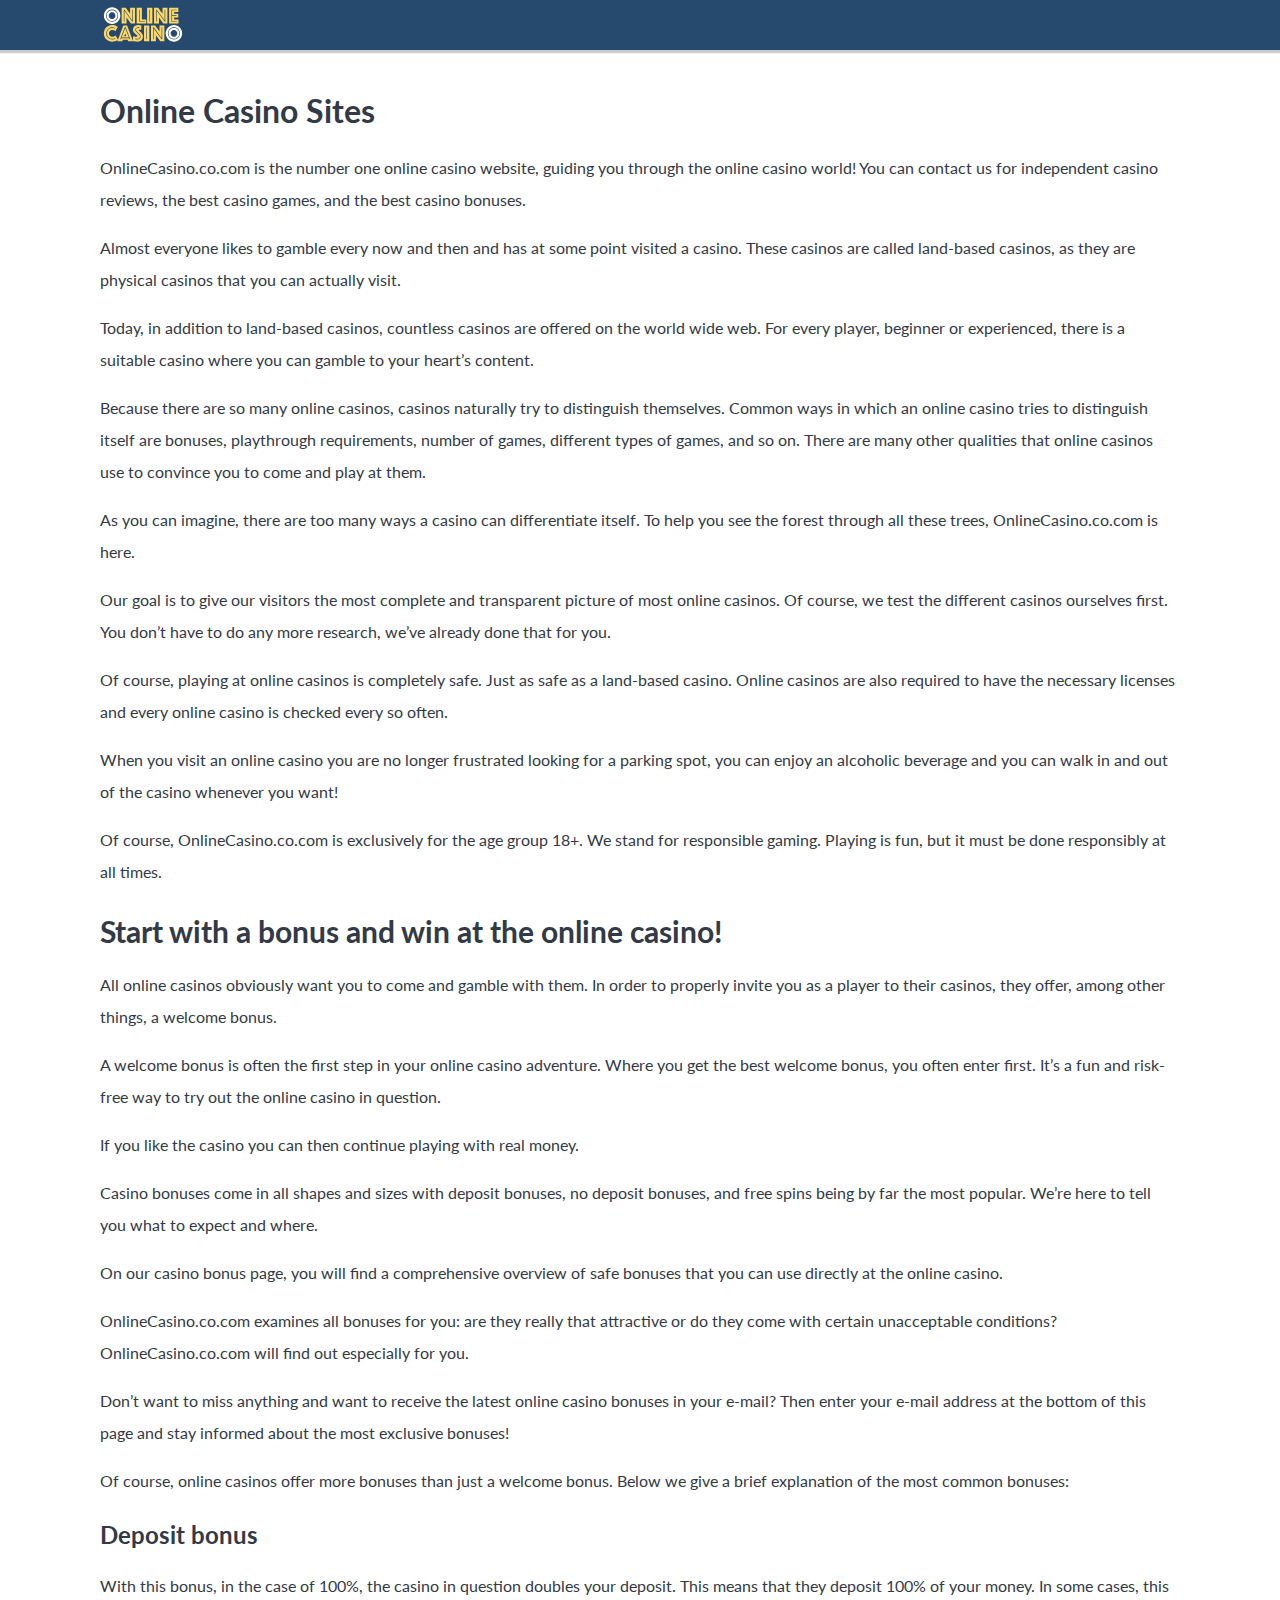
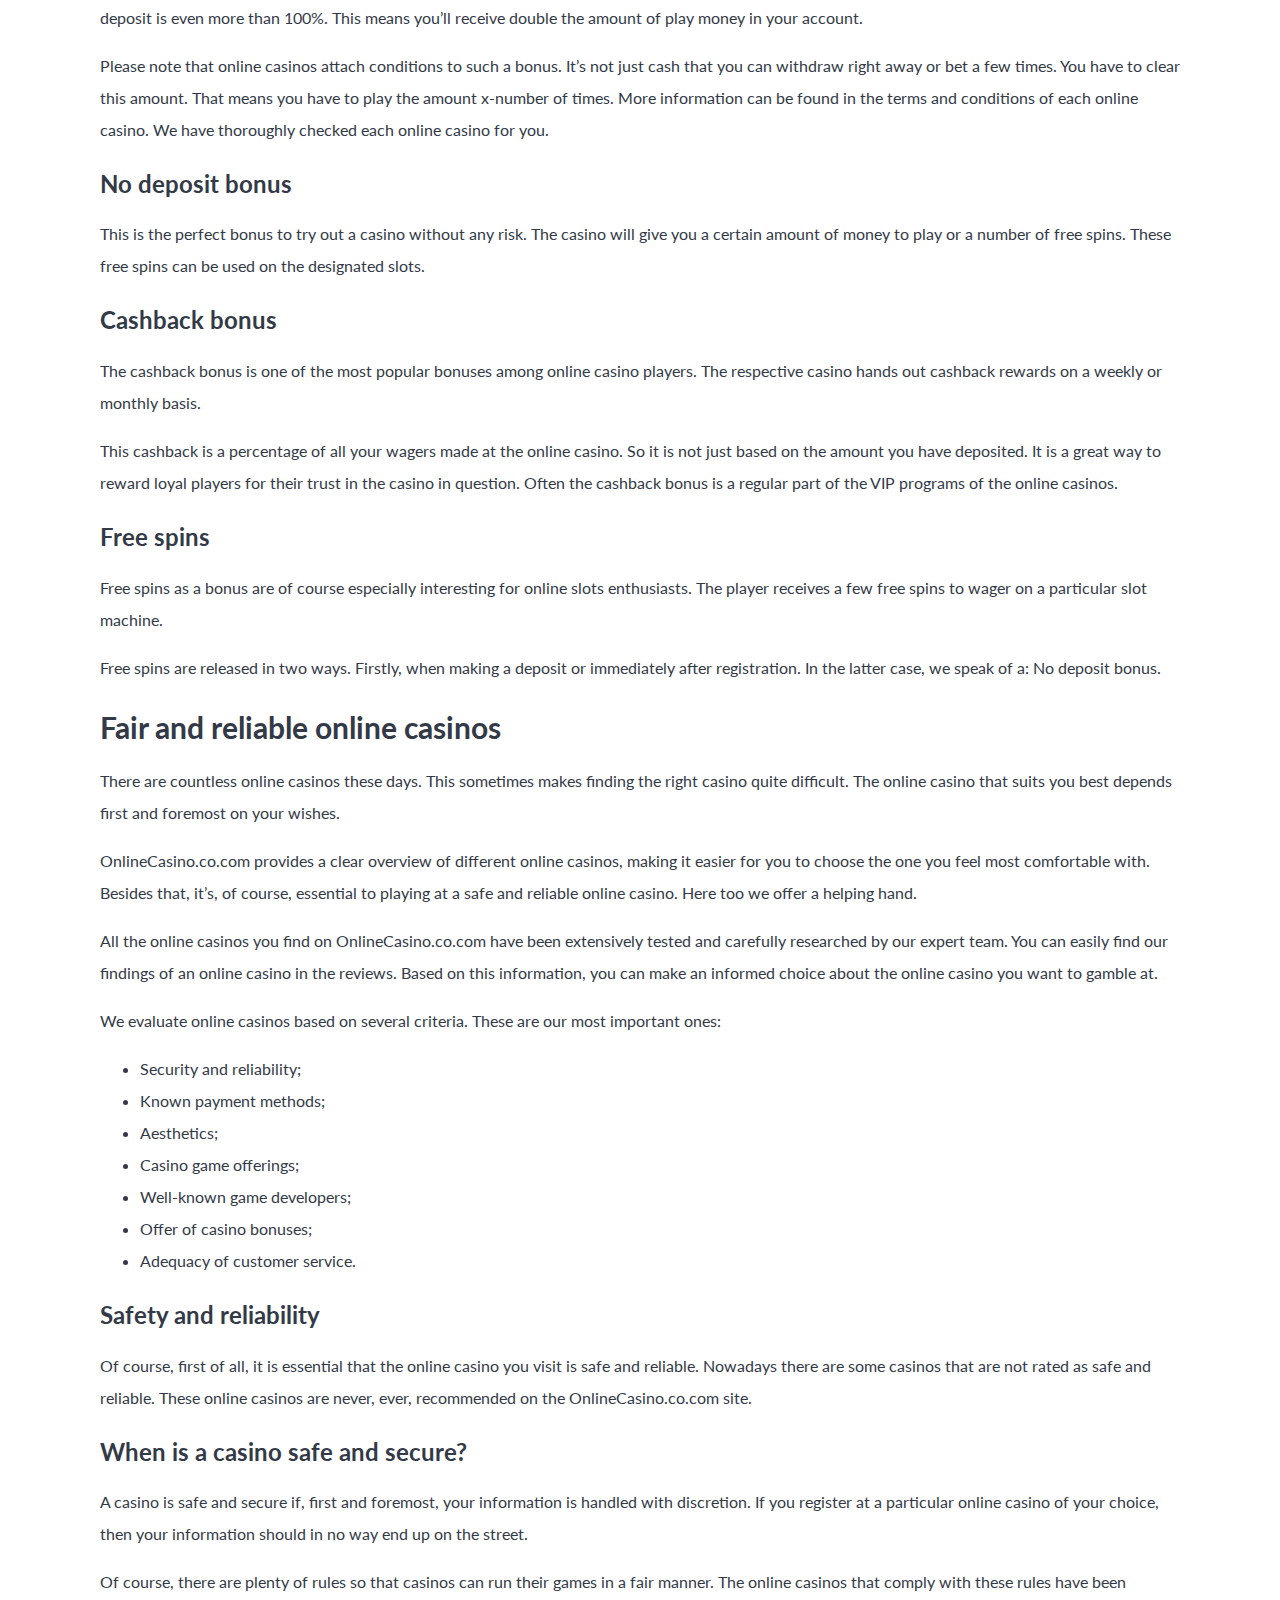
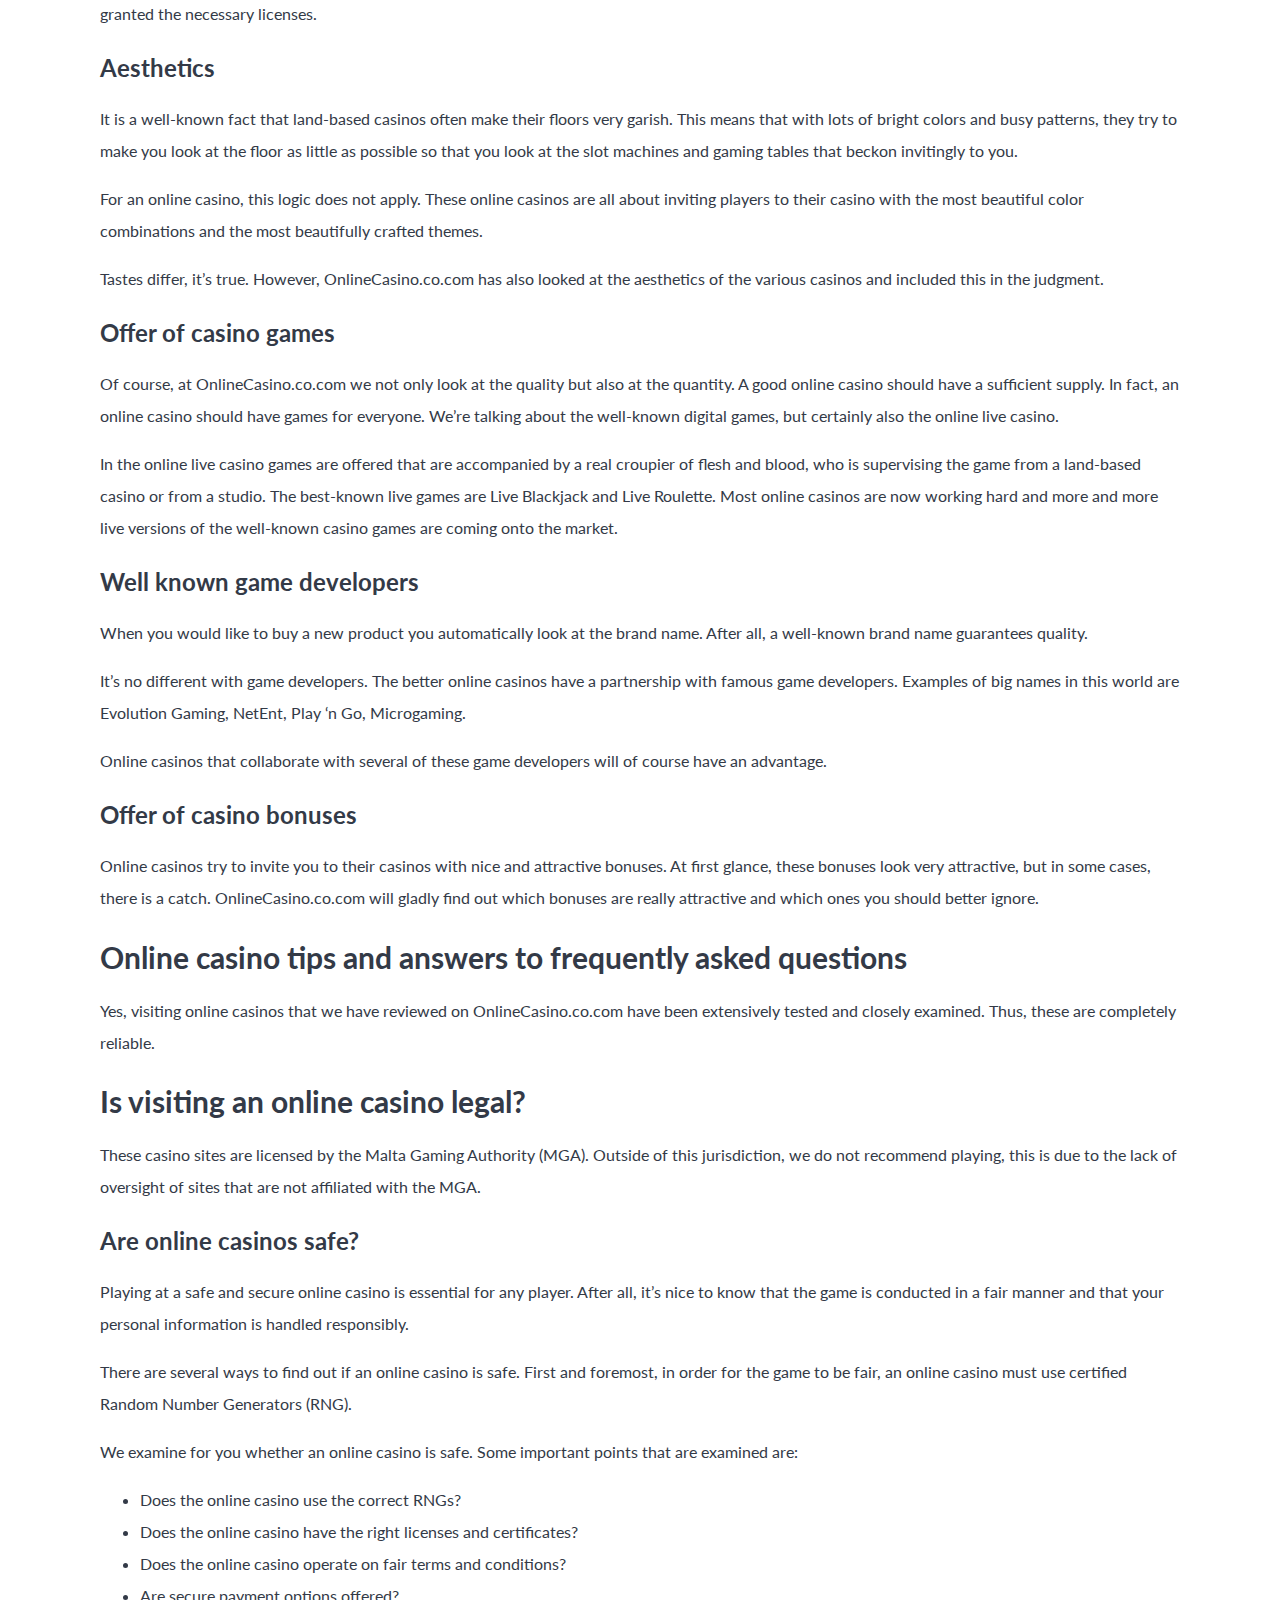
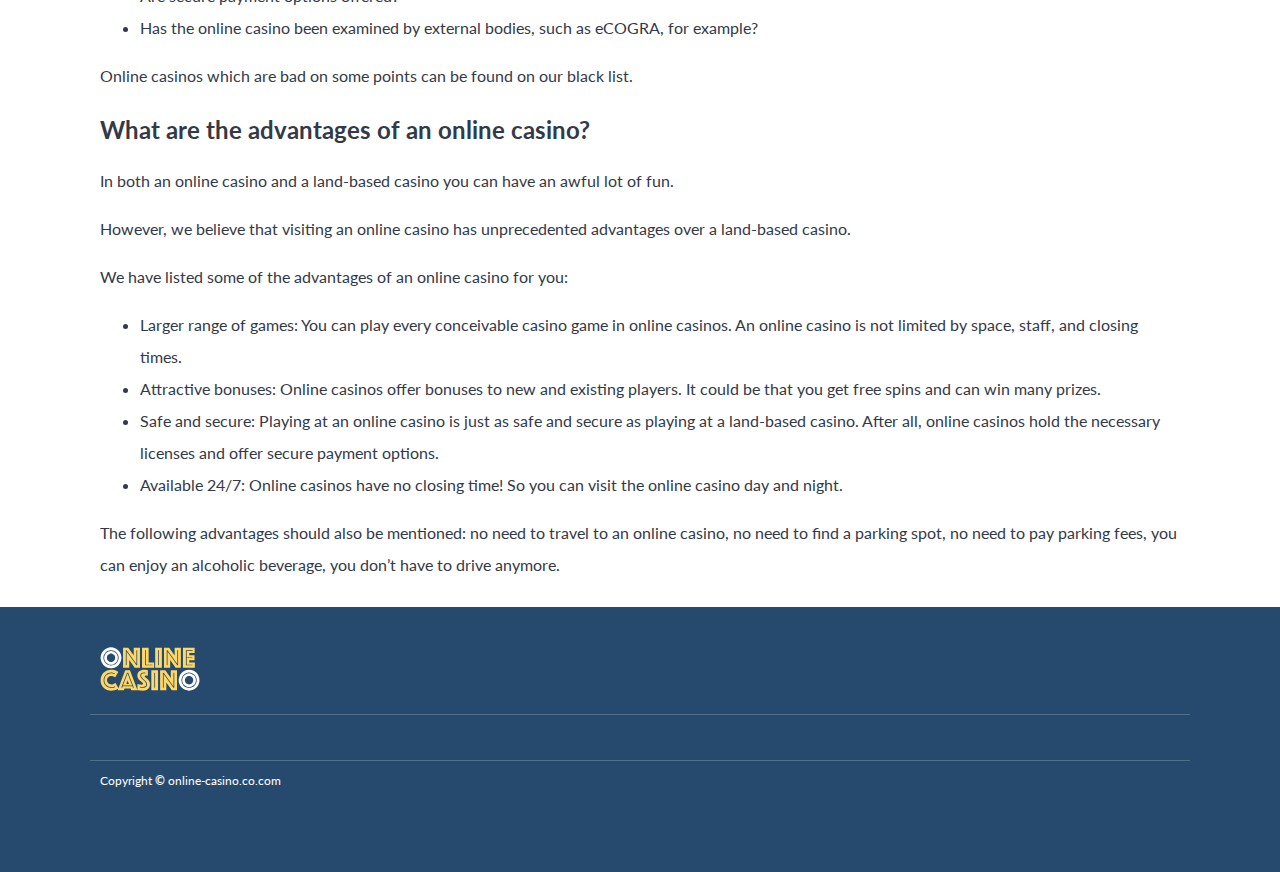
==== index.html @ a25e177e "commit message" ====
<!DOCTYPE html>
<html lang="en">

<head>
    <meta charset="UTF-8">
    <link data-optimized="2" rel="stylesheet"
        href="onlinecasinos-content/litespeed/css/f5f24c7aff8cea7102e980900e384395.css?ver=9029b">
    <title>Online Casino Sites - Online Casinos List</title>
    <meta name="viewport" content="width=device-width, initial-scale=1.0">
    <link rel="preconnect" href="https://fonts.googleapis.com/">
    <link rel="preconnect" href="https://fonts.gstatic.com/" crossorigin>
    <meta name="robots" content="index, follow, max-image-preview:large, max-snippet:-1, max-video-preview:-1">
    <meta name="description" content="Online Casino Sites - Online Casinos List">
    <link rel="canonical" href="https://online-casino.co.com/">
    <link rel="icon" href="onlinecasinos-content/uploads/2021/10/cropped-online-casino-favicon-32x32.png" sizes="32x32">
    <link rel="icon" href="onlinecasinos-content/uploads/2021/10/cropped-online-casino-favicon-192x192.png"
        sizes="192x192">
    <link rel="apple-touch-icon" href="onlinecasinos-content/uploads/2021/10/cropped-online-casino-favicon-180x180.png">
</head>

<body>
    <header class="main-header">
        <nav class="mainnavupd">
            <label for="drop" class="toggle top-toggle">
                <div id="nav-icon" class="nav-hamburger">
                    <span></span>
                    <span></span>
                    <span></span>
                    <span></span>
                </div>
            </label>
            <div id="logo"><a href="/"><img src="onlinecasinos-content/uploads/2021/10/onlinecasino.svg"
                        alt="Website Logo"></a></div>
            <input type="checkbox" id="drop">
        </nav>
    </header>
    <main class="main-content">
        <h1>Online Casino Sites</h1>
        <p>OnlineCasino.co.com is the number one online casino website, guiding you through the online casino world! You
            can contact us for independent casino reviews, the best casino games, and the best casino bonuses.</p>
        <p>Almost everyone likes to gamble every now and then and has at some point visited a casino. These casinos are
            called land-based casinos, as they are physical casinos that you can actually visit.</p>
        <p>Today, in addition to land-based casinos, countless casinos are offered on the world wide web. For every
            player, beginner or experienced, there is a suitable casino where you can gamble to your heart&#8217;s
            content.</p>
        <p>Because there are so many online casinos, casinos naturally try to distinguish themselves. Common ways in
            which an online casino tries to distinguish itself are bonuses, playthrough requirements, number of games,
            different types of games, and so on. There are many other qualities that online casinos use to convince you
            to come and play at them.</p>
        <p>As you can imagine, there are too many ways a casino can differentiate itself. To help you see the forest
            through all these trees, OnlineCasino.co.com is here.</p>
        <p>Our goal is to give our visitors the most complete and transparent picture of most online casinos. Of course,
            we test the different casinos ourselves first. You don&#8217;t have to do any more research, we&#8217;ve
            already done that for you.</p>
        <p>Of course, playing at online casinos is completely safe. Just as safe as a land-based casino. Online casinos
            are also required to have the necessary licenses and every online casino is checked every so often.</p>
        <p>When you visit an online casino you are no longer frustrated looking for a parking spot, you can enjoy an
            alcoholic beverage and you can walk in and out of the casino whenever you want!</p>
        <p>Of course, OnlineCasino.co.com is exclusively for the age group 18+. We stand for responsible gaming. Playing
            is fun, but it must be done responsibly at all times.</p>
        <h2>Start with a bonus and win at the online casino!</h2>
        <p>All online casinos obviously want you to come and gamble with them. In order to properly invite you as a
            player to their casinos, they offer, among other things, a welcome bonus.</p>
        <p>A welcome bonus is often the first step in your online casino adventure. Where you get the best welcome
            bonus, you often enter first. It&#8217;s a fun and risk-free way to try out the online casino in question.
        </p>
        <p>If you like the casino you can then continue playing with real money.</p>
        <p>Casino bonuses come in all shapes and sizes with deposit bonuses, no deposit bonuses, and free spins being by
            far the most popular. We&#8217;re here to tell you what to expect and where.</p>
        <p>On our casino bonus page, you will find a comprehensive overview of safe bonuses that you can use directly at
            the online casino.</p>
        <p>OnlineCasino.co.com examines all bonuses for you: are they really that attractive or do they come with
            certain unacceptable conditions? OnlineCasino.co.com will find out especially for you.</p>
        <p>Don&#8217;t want to miss anything and want to receive the latest online casino bonuses in your e-mail? Then
            enter your e-mail address at the bottom of this page and stay informed about the most exclusive bonuses!</p>
        <p>Of course, online casinos offer more bonuses than just a welcome bonus. Below we give a brief explanation of
            the most common bonuses:</p>
        <h3>Deposit bonus</h3>
        <p>With this bonus, in the case of 100%, the casino in question doubles your deposit. This means that they
            deposit 100% of your money. In some cases, this deposit is even more than 100%. This means you&#8217;ll
            receive double the amount of play money in your account.</p>
        <p>Please note that online casinos attach conditions to such a bonus. It&#8217;s not just cash that you can
            withdraw right away or bet a few times. You have to clear this amount. That means you have to play the
            amount x-number of times. More information can be found in the terms and conditions of each online casino.
            We have thoroughly checked each online casino for you.</p>
        <h3>No deposit bonus</h3>
        <p>This is the perfect bonus to try out a casino without any risk. The casino will give you a certain amount of
            money to play or a number of free spins. These free spins can be used on the designated slots.</p>
        <h3>Cashback bonus</h3>
        <p>The cashback bonus is one of the most popular bonuses among online casino players. The respective casino
            hands out cashback rewards on a weekly or monthly basis.</p>
        <p>This cashback is a percentage of all your wagers made at the online casino. So it is not just based on the
            amount you have deposited. It is a great way to reward loyal players for their trust in the casino in
            question. Often the cashback bonus is a regular part of the VIP programs of the online casinos.</p>
        <h3>Free spins</h3>
        <p>Free spins as a bonus are of course especially interesting for online slots enthusiasts. The player receives
            a few free spins to wager on a particular slot machine.</p>
        <p>Free spins are released in two ways. Firstly, when making a deposit or immediately after registration. In the
            latter case, we speak of a: No deposit bonus.</p>
        <h2>Fair and reliable online casinos</h2>
        <p>There are countless online casinos these days. This sometimes makes finding the right casino quite difficult.
            The online casino that suits you best depends first and foremost on your wishes.</p>
        <p>OnlineCasino.co.com provides a clear overview of different online casinos, making it easier for you to choose
            the one you feel most comfortable with. Besides that, it&#8217;s, of course, essential to playing at a safe
            and reliable online casino. Here too we offer a helping hand.</p>
        <p>All the online casinos you find on OnlineCasino.co.com have been extensively tested and carefully researched
            by our expert team. You can easily find our findings of an online casino in the reviews. Based on this
            information, you can make an informed choice about the online casino you want to gamble at.</p>
        <p>We evaluate online casinos based on several criteria. These are our most important ones:</p>
        <ul>
            <li>Security and reliability;</li>
            <li>Known payment methods;</li>
            <li>Aesthetics;</li>
            <li>Casino game offerings;</li>
            <li>Well-known game developers;</li>
            <li>Offer of casino bonuses;</li>
            <li>Adequacy of customer service.</li>
        </ul>
        <h3>Safety and reliability</h3>
        <p>Of course, first of all, it is essential that the online casino you visit is safe and reliable. Nowadays
            there are some casinos that are not rated as safe and reliable. These online casinos are never, ever,
            recommended on the OnlineCasino.co.com site.</p>
        <h3>When is a casino safe and secure?</h3>
        <p>A casino is safe and secure if, first and foremost, your information is handled with discretion. If you
            register at a particular online casino of your choice, then your information should in no way end up on the
            street.</p>
        <p>Of course, there are plenty of rules so that casinos can run their games in a fair manner. The online casinos
            that comply with these rules have been granted the necessary licenses.</p>
        <h3>Aesthetics</h3>
        <p>It is a well-known fact that land-based casinos often make their floors very garish. This means that with
            lots of bright colors and busy patterns, they try to make you look at the floor as little as possible so
            that you look at the slot machines and gaming tables that beckon invitingly to you.</p>
        <p>For an online casino, this logic does not apply. These online casinos are all about inviting players to their
            casino with the most beautiful color combinations and the most beautifully crafted themes.</p>
        <p>Tastes differ, it&#8217;s true. However, OnlineCasino.co.com has also looked at the aesthetics of the various
            casinos and included this in the judgment.</p>
        <h3>Offer of casino games</h3>
        <p>Of course, at OnlineCasino.co.com we not only look at the quality but also at the quantity. A good online
            casino should have a sufficient supply. In fact, an online casino should have games for everyone.
            We&#8217;re talking about the well-known digital games, but certainly also the online live casino.</p>
        <p>In the online live casino games are offered that are accompanied by a real croupier of flesh and blood, who
            is supervising the game from a land-based casino or from a studio. The best-known live games are Live
            Blackjack and Live Roulette. Most online casinos are now working hard and more and more live versions of the
            well-known casino games are coming onto the market.</p>
        <h3>Well known game developers</h3>
        <p>When you would like to buy a new product you automatically look at the brand name. After all, a well-known
            brand name guarantees quality.</p>
        <p>It&#8217;s no different with game developers. The better online casinos have a partnership with famous game
            developers. Examples of big names in this world are Evolution Gaming, NetEnt, Play &#8216;n Go, Microgaming.
        </p>
        <p>Online casinos that collaborate with several of these game developers will of course have an advantage.</p>
        <h3>Offer of casino bonuses</h3>
        <p>Online casinos try to invite you to their casinos with nice and attractive bonuses. At first glance, these
            bonuses look very attractive, but in some cases, there is a catch. OnlineCasino.co.com will gladly find out
            which bonuses are really attractive and which ones you should better ignore.</p>
        <h2>Online casino tips and answers to frequently asked questions</h2>
        <p>Yes, visiting online casinos that we have reviewed on OnlineCasino.co.com have been extensively tested and
            closely examined. Thus, these are completely reliable.</p>
        <h2>Is visiting an online casino legal?</h2>
        <p>These casino sites are licensed by the Malta Gaming Authority (MGA). Outside of this jurisdiction, we do not
            recommend playing, this is due to the lack of oversight of sites that are not affiliated with the MGA.</p>
        <h3>Are online casinos safe?</h3>
        <p>Playing at a safe and secure online casino is essential for any player. After all, it&#8217;s nice to know
            that the game is conducted in a fair manner and that your personal information is handled responsibly.</p>
        <p>There are several ways to find out if an online casino is safe. First and foremost, in order for the game to
            be fair, an online casino must use certified Random Number Generators (RNG).</p>
        <p>We examine for you whether an online casino is safe. Some important points that are examined are:</p>
        <ul>
            <li>Does the online casino use the correct RNGs?</li>
            <li>Does the online casino have the right licenses and certificates?</li>
            <li>Does the online casino operate on fair terms and conditions?</li>
            <li>Are secure payment options offered?</li>
            <li>Has the online casino been examined by external bodies, such as eCOGRA, for example?</li>
        </ul>
        <p>Online casinos which are bad on some points can be found on our black list.</p>
        <h3>What are the advantages of an online casino?</h3>
        <p>In both an online casino and a land-based casino you can have an awful lot of fun.</p>
        <p>However, we believe that visiting an online casino has unprecedented advantages over a land-based casino.</p>
        <p>We have listed some of the advantages of an online casino for you:</p>
        <ul>
            <li>Larger range of games: You can play every conceivable casino game in online casinos. An online casino is
                not limited by space, staff, and closing times.</li>
            <li>Attractive bonuses: Online casinos offer bonuses to new and existing players. It could be that you get
                free spins and can win many prizes.</li>
            <li>Safe and secure: Playing at an online casino is just as safe and secure as playing at a land-based
                casino. After all, online casinos hold the necessary licenses and offer secure payment options.</li>
            <li>Available 24/7: Online casinos have no closing time! So you can visit the online casino day and night.
            </li>
        </ul>
        <p>The following advantages should also be mentioned: no need to travel to an online casino, no need to find a
            parking spot, no need to pay parking fees, you can enjoy an alcoholic beverage, you don&#8217;t have to
            drive anymore.</p>
    </main>
    <footer>
        <div class="footer-top-sec">
            <div class="footer-logo-sec">
                <img src="onlinecasinos-content/uploads/2021/10/onlinecasino.svg" alt="footer logo" width="100"
                    height="">
            </div>
            <div class="footer-copy-sec">
                <p></p>
            </div>
        </div>
        <div class="footer-links-sec">
            <div class="footer-links-sec-one">
                <h6></h6>
            </div>
            <div class="footer-links-sec-two">
                <h6></h6>
            </div>
            <div class="footer-links-sec-three">
                <h6></h6>
            </div>
            <div class="footer-links-sec-four">
                <h6></h6>
            </div>
        </div>
        <div class="footer-bottom-sec">
            <div class="footer-disclaimer">
                <p>Copyright <span class="ILfuVd NA6bn"><span class="hgKElc"><b>©</b></span></span> online-casino.co.com
                </p>
            </div>
            <div class="footer-logos-sec"></div>
        </div>
        <div class="footer-content"></div>
    </footer>
    <script data-optimized="1"
        src="onlinecasinos-content/litespeed/js/98fda1fe5a1a6abbade488d9f4786de5.js?ver=9029b"></script>
</body>

</html>
---- onlinecasinos-content/litespeed/css/f5f24c7aff8cea7102e980900e384395.css ----
@import url('https://fonts.googleapis.com/css2?family=Lato:wght@300;400;600;700;800&display=swap');:root{--menu-bg-color:#264a6d;--menu-bg-color-hover:#1aa0b2;--footer-bg-color:#264a6d}.top-header{background-position:top center;background-image:url()}.review-top-header{background-position:top center;background-repeat:repeat;background-size:cover;background-image:url()}footer{background-color:var(--footer-bg-color)}#start-resizable-editor-section{display:none}.wp-block-audio{margin:0 0 1em}.wp-block-audio figcaption{margin-top:.5em;margin-bottom:1em}.wp-block-audio audio{width:100%;min-width:300px}.wp-block-button__link{color:#fff;background-color:#32373c;border-radius:9999px;box-shadow:none;cursor:pointer;display:inline-block;font-size:1.125em;padding:calc(.667em + 2px) calc(1.333em + 2px);text-align:center;text-decoration:none;overflow-wrap:break-word;box-sizing:border-box}.wp-block-button__link:active,.wp-block-button__link:focus,.wp-block-button__link:hover,.wp-block-button__link:visited{color:#fff}.wp-block-button__link.aligncenter{text-align:center}.wp-block-button__link.alignright{text-align:right}.wp-block-buttons>.wp-block-button.has-custom-width{max-width:none}.wp-block-buttons>.wp-block-button.has-custom-width .wp-block-button__link{width:100%}.wp-block-buttons>.wp-block-button.has-custom-font-size .wp-block-button__link{font-size:inherit}.wp-block-buttons>.wp-block-button.wp-block-button__width-25{width:calc(25% - .5em)}.wp-block-buttons>.wp-block-button.wp-block-button__width-50{width:calc(50% - .5em)}.wp-block-buttons>.wp-block-button.wp-block-button__width-75{width:calc(75% - .5em)}.wp-block-buttons>.wp-block-button.wp-block-button__width-100{width:calc(100% - .5em)}.wp-block-buttons>.wp-block-button.wp-block-button__width-100:only-child{margin-right:0;width:100%}@supports (column-gap:0.5em){.wp-block-buttons.is-content-justification-right>.wp-block-button.wp-block-button,.wp-block-buttons>.wp-block-button.wp-block-button{margin-right:0;margin-left:0}.wp-block-buttons>.wp-block-button.wp-block-button__width-25{width:calc(25% - .375em)}.wp-block-buttons>.wp-block-button.wp-block-button__width-50{width:calc(50% - .25em)}.wp-block-buttons>.wp-block-button.wp-block-button__width-75{width:calc(75% - .125em)}.wp-block-buttons>.wp-block-button.wp-block-button__width-100{width:auto;flex-basis:100%}}.wp-block-button.is-style-squared,.wp-block-button__link.wp-block-button.is-style-squared{border-radius:0}.wp-block-button.no-border-radius,.wp-block-button__link.no-border-radius{border-radius:0!important}.is-style-outline>.wp-block-button__link,.wp-block-button__link.is-style-outline{border:2px solid;padding:.667em 1.333em}.is-style-outline>.wp-block-button__link:not(.has-text-color),.wp-block-button__link.is-style-outline:not(.has-text-color){color:currentColor}.is-style-outline>.wp-block-button__link:not(.has-background),.wp-block-button__link.is-style-outline:not(.has-background){background-color:transparent}.wp-block-buttons{display:flex;flex-direction:row;flex-wrap:wrap;column-gap:.5em}.wp-block-buttons.is-vertical{flex-direction:column}.wp-block-buttons.is-vertical>.wp-block-button{margin-right:0}.wp-block-buttons.is-vertical>.wp-block-button:last-child{margin-bottom:0}.wp-block-buttons>.wp-block-button{display:inline-block;margin-left:0;margin-right:.5em;margin-bottom:.5em}.wp-block-buttons>.wp-block-button:last-child{margin-right:0}.wp-block-buttons.is-content-justification-left{justify-content:flex-start}.wp-block-buttons.is-content-justification-left.is-vertical{align-items:flex-start}.wp-block-buttons.is-content-justification-center{justify-content:center}.wp-block-buttons.is-content-justification-center.is-vertical{align-items:center}.wp-block-buttons.is-content-justification-right{justify-content:flex-end}.wp-block-buttons.is-content-justification-right>.wp-block-button{margin-left:.5em;margin-right:0}.wp-block-buttons.is-content-justification-right>.wp-block-button:first-child{margin-left:0}.wp-block-buttons.is-content-justification-right.is-vertical{align-items:flex-end}.wp-block-buttons.is-content-justification-space-between{justify-content:space-between}.wp-block-buttons.aligncenter{text-align:center}.wp-block-buttons.alignleft .wp-block-button{margin-left:0;margin-right:.5em}.wp-block-buttons.alignleft .wp-block-button:last-child{margin-right:0}.wp-block-buttons.alignright .wp-block-button{margin-right:0;margin-left:.5em}.wp-block-buttons.alignright .wp-block-button:first-child{margin-left:0}.wp-block-buttons:not(.is-content-justification-space-between,.is-content-justification-right,.is-content-justification-left,.is-content-justification-center) .wp-block-button.aligncenter{margin-left:auto;margin-right:auto;margin-bottom:.5em;width:100%}.wp-block-button.aligncenter,.wp-block-calendar{text-align:center}.wp-block-calendar tbody td,.wp-block-calendar th{padding:.25em;border:1px solid #ddd}.wp-block-calendar tfoot td{border:none}.wp-block-calendar table{width:100%;border-collapse:collapse}.wp-block-calendar table th{font-weight:400;background:#ddd}.wp-block-calendar a{text-decoration:underline}.wp-block-calendar table caption,.wp-block-calendar table tbody{color:#40464d}.wp-block-categories.alignleft{margin-right:2em}.wp-block-categories.alignright{margin-left:2em}.wp-block-code code{display:block;white-space:pre-wrap;overflow-wrap:break-word}.wp-block-columns{display:flex;margin-bottom:1.75em;box-sizing:border-box;flex-wrap:wrap}@media (min-width:782px){.wp-block-columns{flex-wrap:nowrap}}.wp-block-columns.has-background{padding:1.25em 2.375em}.wp-block-columns.are-vertically-aligned-top{align-items:flex-start}.wp-block-columns.are-vertically-aligned-center{align-items:center}.wp-block-columns.are-vertically-aligned-bottom{align-items:flex-end}.wp-block-column{flex-grow:1;min-width:0;word-break:break-word;overflow-wrap:break-word}@media (max-width:599px){.wp-block-column{flex-basis:100%!important}}@media (min-width:600px) and (max-width:781px){.wp-block-column:not(:only-child){flex-basis:calc(50% - 1em)!important;flex-grow:0}.wp-block-column:nth-child(2n){margin-left:2em}}@media (min-width:782px){.wp-block-column{flex-basis:0;flex-grow:1}.wp-block-column[style*=flex-basis]{flex-grow:0}.wp-block-column:not(:first-child){margin-left:2em}}.wp-block-column.is-vertically-aligned-top{align-self:flex-start}.wp-block-column.is-vertically-aligned-center{align-self:center}.wp-block-column.is-vertically-aligned-bottom{align-self:flex-end}.wp-block-column.is-vertically-aligned-bottom,.wp-block-column.is-vertically-aligned-center,.wp-block-column.is-vertically-aligned-top{width:100%}.wp-block-cover,.wp-block-cover-image{position:relative;background-size:cover;background-position:50%;min-height:430px;width:100%;display:flex;justify-content:center;align-items:center;padding:1em;box-sizing:border-box}.wp-block-cover-image.has-parallax,.wp-block-cover.has-parallax{background-attachment:fixed}@supports (-webkit-overflow-scrolling:touch){.wp-block-cover-image.has-parallax,.wp-block-cover.has-parallax{background-attachment:scroll}}@media (prefers-reduced-motion:reduce){.wp-block-cover-image.has-parallax,.wp-block-cover.has-parallax{background-attachment:scroll}}.wp-block-cover-image.is-repeated,.wp-block-cover.is-repeated{background-repeat:repeat;background-size:auto}.wp-block-cover-image.has-background-dim:not([class*=-background-color]),.wp-block-cover.has-background-dim:not([class*=-background-color]){background-color:#000}.wp-block-cover-image.has-background-dim:before,.wp-block-cover.has-background-dim:before{content:"";background-color:inherit}.wp-block-cover-image.has-background-dim:not(.has-background-gradient):before,.wp-block-cover-image .wp-block-cover__gradient-background,.wp-block-cover.has-background-dim:not(.has-background-gradient):before,.wp-block-cover .wp-block-cover__gradient-background{position:absolute;top:0;left:0;bottom:0;right:0;z-index:1;opacity:.5}.wp-block-cover-image.has-background-dim.has-background-dim-10 .wp-block-cover__gradient-background,.wp-block-cover-image.has-background-dim.has-background-dim-10:not(.has-background-gradient):before,.wp-block-cover.has-background-dim.has-background-dim-10 .wp-block-cover__gradient-background,.wp-block-cover.has-background-dim.has-background-dim-10:not(.has-background-gradient):before{opacity:.1}.wp-block-cover-image.has-background-dim.has-background-dim-20 .wp-block-cover__gradient-background,.wp-block-cover-image.has-background-dim.has-background-dim-20:not(.has-background-gradient):before,.wp-block-cover.has-background-dim.has-background-dim-20 .wp-block-cover__gradient-background,.wp-block-cover.has-background-dim.has-background-dim-20:not(.has-background-gradient):before{opacity:.2}.wp-block-cover-image.has-background-dim.has-background-dim-30 .wp-block-cover__gradient-background,.wp-block-cover-image.has-background-dim.has-background-dim-30:not(.has-background-gradient):before,.wp-block-cover.has-background-dim.has-background-dim-30 .wp-block-cover__gradient-background,.wp-block-cover.has-background-dim.has-background-dim-30:not(.has-background-gradient):before{opacity:.3}.wp-block-cover-image.has-background-dim.has-background-dim-40 .wp-block-cover__gradient-background,.wp-block-cover-image.has-background-dim.has-background-dim-40:not(.has-background-gradient):before,.wp-block-cover.has-background-dim.has-background-dim-40 .wp-block-cover__gradient-background,.wp-block-cover.has-background-dim.has-background-dim-40:not(.has-background-gradient):before{opacity:.4}.wp-block-cover-image.has-background-dim.has-background-dim-50 .wp-block-cover__gradient-background,.wp-block-cover-image.has-background-dim.has-background-dim-50:not(.has-background-gradient):before,.wp-block-cover.has-background-dim.has-background-dim-50 .wp-block-cover__gradient-background,.wp-block-cover.has-background-dim.has-background-dim-50:not(.has-background-gradient):before{opacity:.5}.wp-block-cover-image.has-background-dim.has-background-dim-60 .wp-block-cover__gradient-background,.wp-block-cover-image.has-background-dim.has-background-dim-60:not(.has-background-gradient):before,.wp-block-cover.has-background-dim.has-background-dim-60 .wp-block-cover__gradient-background,.wp-block-cover.has-background-dim.has-background-dim-60:not(.has-background-gradient):before{opacity:.6}.wp-block-cover-image.has-background-dim.has-background-dim-70 .wp-block-cover__gradient-background,.wp-block-cover-image.has-background-dim.has-background-dim-70:not(.has-background-gradient):before,.wp-block-cover.has-background-dim.has-background-dim-70 .wp-block-cover__gradient-background,.wp-block-cover.has-background-dim.has-background-dim-70:not(.has-background-gradient):before{opacity:.7}.wp-block-cover-image.has-background-dim.has-background-dim-80 .wp-block-cover__gradient-background,.wp-block-cover-image.has-background-dim.has-background-dim-80:not(.has-background-gradient):before,.wp-block-cover.has-background-dim.has-background-dim-80 .wp-block-cover__gradient-background,.wp-block-cover.has-background-dim.has-background-dim-80:not(.has-background-gradient):before{opacity:.8}.wp-block-cover-image.has-background-dim.has-background-dim-90 .wp-block-cover__gradient-background,.wp-block-cover-image.has-background-dim.has-background-dim-90:not(.has-background-gradient):before,.wp-block-cover.has-background-dim.has-background-dim-90 .wp-block-cover__gradient-background,.wp-block-cover.has-background-dim.has-background-dim-90:not(.has-background-gradient):before{opacity:.9}.wp-block-cover-image.has-background-dim.has-background-dim-100 .wp-block-cover__gradient-background,.wp-block-cover-image.has-background-dim.has-background-dim-100:not(.has-background-gradient):before,.wp-block-cover.has-background-dim.has-background-dim-100 .wp-block-cover__gradient-background,.wp-block-cover.has-background-dim.has-background-dim-100:not(.has-background-gradient):before{opacity:1}.wp-block-cover-image.alignleft,.wp-block-cover-image.alignright,.wp-block-cover.alignleft,.wp-block-cover.alignright{max-width:420px;width:100%}.wp-block-cover-image:after,.wp-block-cover:after{display:block;content:"";font-size:0;min-height:inherit}@supports (position:sticky){.wp-block-cover-image:after,.wp-block-cover:after{content:none}}.wp-block-cover-image.aligncenter,.wp-block-cover-image.alignleft,.wp-block-cover-image.alignright,.wp-block-cover.aligncenter,.wp-block-cover.alignleft,.wp-block-cover.alignright{display:flex}.wp-block-cover-image .wp-block-cover__inner-container,.wp-block-cover .wp-block-cover__inner-container{width:100%;z-index:1;color:#fff}.wp-block-cover-image h1:not(.has-text-color),.wp-block-cover-image h2:not(.has-text-color),.wp-block-cover-image h3:not(.has-text-color),.wp-block-cover-image h4:not(.has-text-color),.wp-block-cover-image h5:not(.has-text-color),.wp-block-cover-image h6:not(.has-text-color),.wp-block-cover-image p:not(.has-text-color),.wp-block-cover h1:not(.has-text-color),.wp-block-cover h2:not(.has-text-color),.wp-block-cover h3:not(.has-text-color),.wp-block-cover h4:not(.has-text-color),.wp-block-cover h5:not(.has-text-color),.wp-block-cover h6:not(.has-text-color),.wp-block-cover p:not(.has-text-color){color:inherit}.wp-block-cover-image.is-position-top-left,.wp-block-cover.is-position-top-left{align-items:flex-start;justify-content:flex-start}.wp-block-cover-image.is-position-top-center,.wp-block-cover.is-position-top-center{align-items:flex-start;justify-content:center}.wp-block-cover-image.is-position-top-right,.wp-block-cover.is-position-top-right{align-items:flex-start;justify-content:flex-end}.wp-block-cover-image.is-position-center-left,.wp-block-cover.is-position-center-left{align-items:center;justify-content:flex-start}.wp-block-cover-image.is-position-center-center,.wp-block-cover.is-position-center-center{align-items:center;justify-content:center}.wp-block-cover-image.is-position-center-right,.wp-block-cover.is-position-center-right{align-items:center;justify-content:flex-end}.wp-block-cover-image.is-position-bottom-left,.wp-block-cover.is-position-bottom-left{align-items:flex-end;justify-content:flex-start}.wp-block-cover-image.is-position-bottom-center,.wp-block-cover.is-position-bottom-center{align-items:flex-end;justify-content:center}.wp-block-cover-image.is-position-bottom-right,.wp-block-cover.is-position-bottom-right{align-items:flex-end;justify-content:flex-end}.wp-block-cover-image.has-custom-content-position.has-custom-content-position .wp-block-cover__inner-container,.wp-block-cover.has-custom-content-position.has-custom-content-position .wp-block-cover__inner-container{margin:0;width:auto}.wp-block-cover-image img.wp-block-cover__image-background,.wp-block-cover-image video.wp-block-cover__video-background,.wp-block-cover img.wp-block-cover__image-background,.wp-block-cover video.wp-block-cover__video-background{position:absolute;top:0;left:0;right:0;bottom:0;margin:0;padding:0;width:100%;height:100%;max-width:none;max-height:none;-o-object-fit:cover;object-fit:cover;outline:none;border:none;box-shadow:none}.wp-block-cover__image-background,.wp-block-cover__video-background{z-index:0}.wp-block-cover-image-text,.wp-block-cover-image-text a,.wp-block-cover-image-text a:active,.wp-block-cover-image-text a:focus,.wp-block-cover-image-text a:hover,.wp-block-cover-text,.wp-block-cover-text a,.wp-block-cover-text a:active,.wp-block-cover-text a:focus,.wp-block-cover-text a:hover,section.wp-block-cover-image h2,section.wp-block-cover-image h2 a,section.wp-block-cover-image h2 a:active,section.wp-block-cover-image h2 a:focus,section.wp-block-cover-image h2 a:hover{color:#fff}.wp-block-cover-image .wp-block-cover.has-left-content{justify-content:flex-start}.wp-block-cover-image .wp-block-cover.has-right-content{justify-content:flex-end}.wp-block-cover-image.has-left-content .wp-block-cover-image-text,.wp-block-cover.has-left-content .wp-block-cover-text,section.wp-block-cover-image.has-left-content>h2{margin-left:0;text-align:left}.wp-block-cover-image.has-right-content .wp-block-cover-image-text,.wp-block-cover.has-right-content .wp-block-cover-text,section.wp-block-cover-image.has-right-content>h2{margin-right:0;text-align:right}.wp-block-cover-image .wp-block-cover-image-text,.wp-block-cover .wp-block-cover-text,section.wp-block-cover-image>h2{font-size:2em;line-height:1.25;z-index:1;margin-bottom:0;max-width:840px;padding:.44em;text-align:center}.wp-block-embed.alignleft,.wp-block-embed.alignright,.wp-block[data-align=left]>[data-type="core/embed"],.wp-block[data-align=right]>[data-type="core/embed"]{max-width:360px;width:100%}.wp-block-embed.alignleft .wp-block-embed__wrapper,.wp-block-embed.alignright .wp-block-embed__wrapper,.wp-block[data-align=left]>[data-type="core/embed"] .wp-block-embed__wrapper,.wp-block[data-align=right]>[data-type="core/embed"] .wp-block-embed__wrapper{min-width:280px}.wp-block-cover .wp-block-embed{min-width:320px;min-height:240px}.wp-block-embed{margin:0 0 1em}.wp-block-embed figcaption{margin-top:.5em;margin-bottom:1em}.wp-block-embed iframe{max-width:100%}.wp-block-embed__wrapper{position:relative}.wp-embed-responsive .wp-has-aspect-ratio .wp-block-embed__wrapper:before{content:"";display:block;padding-top:50%}.wp-embed-responsive .wp-has-aspect-ratio iframe{position:absolute;top:0;right:0;bottom:0;left:0;height:100%;width:100%}.wp-embed-responsive .wp-embed-aspect-21-9 .wp-block-embed__wrapper:before{padding-top:42.85%}.wp-embed-responsive .wp-embed-aspect-18-9 .wp-block-embed__wrapper:before{padding-top:50%}.wp-embed-responsive .wp-embed-aspect-16-9 .wp-block-embed__wrapper:before{padding-top:56.25%}.wp-embed-responsive .wp-embed-aspect-4-3 .wp-block-embed__wrapper:before{padding-top:75%}.wp-embed-responsive .wp-embed-aspect-1-1 .wp-block-embed__wrapper:before{padding-top:100%}.wp-embed-responsive .wp-embed-aspect-9-16 .wp-block-embed__wrapper:before{padding-top:177.77%}.wp-embed-responsive .wp-embed-aspect-1-2 .wp-block-embed__wrapper:before{padding-top:200%}.wp-block-file{margin-bottom:1.5em}.wp-block-file.aligncenter{text-align:center}.wp-block-file.alignright{text-align:right}.wp-block-file .wp-block-file__embed{margin-bottom:1em}.wp-block-file .wp-block-file__button{background:#32373c;border-radius:2em;color:#fff;font-size:.8em;padding:.5em 1em}.wp-block-file a.wp-block-file__button{text-decoration:none}.wp-block-file a.wp-block-file__button:active,.wp-block-file a.wp-block-file__button:focus,.wp-block-file a.wp-block-file__button:hover,.wp-block-file a.wp-block-file__button:visited{box-shadow:none;color:#fff;opacity:.85;text-decoration:none}.wp-block-file *+.wp-block-file__button{margin-left:.75em}.blocks-gallery-grid,.wp-block-gallery{display:flex;flex-wrap:wrap;list-style-type:none;padding:0;margin:0}.blocks-gallery-grid .blocks-gallery-image,.blocks-gallery-grid .blocks-gallery-item,.wp-block-gallery .blocks-gallery-image,.wp-block-gallery .blocks-gallery-item{margin:0 1em 1em 0;display:flex;flex-grow:1;flex-direction:column;justify-content:center;position:relative;align-self:flex-start;width:calc(50% - 1em)}.blocks-gallery-grid .blocks-gallery-image:nth-of-type(2n),.blocks-gallery-grid .blocks-gallery-item:nth-of-type(2n),.wp-block-gallery .blocks-gallery-image:nth-of-type(2n),.wp-block-gallery .blocks-gallery-item:nth-of-type(2n){margin-right:0}.blocks-gallery-grid .blocks-gallery-image figure,.blocks-gallery-grid .blocks-gallery-item figure,.wp-block-gallery .blocks-gallery-image figure,.wp-block-gallery .blocks-gallery-item figure{margin:0;height:100%}@supports (position:sticky){.blocks-gallery-grid .blocks-gallery-image figure,.blocks-gallery-grid .blocks-gallery-item figure,.wp-block-gallery .blocks-gallery-image figure,.wp-block-gallery .blocks-gallery-item figure{display:flex;align-items:flex-end;justify-content:flex-start}}.blocks-gallery-grid .blocks-gallery-image img,.blocks-gallery-grid .blocks-gallery-item img,.wp-block-gallery .blocks-gallery-image img,.wp-block-gallery .blocks-gallery-item img{display:block;max-width:100%;height:auto;width:100%}@supports (position:sticky){.blocks-gallery-grid .blocks-gallery-image img,.blocks-gallery-grid .blocks-gallery-item img,.wp-block-gallery .blocks-gallery-image img,.wp-block-gallery .blocks-gallery-item img{width:auto}}.blocks-gallery-grid .blocks-gallery-image figcaption,.blocks-gallery-grid .blocks-gallery-item figcaption,.wp-block-gallery .blocks-gallery-image figcaption,.wp-block-gallery .blocks-gallery-item figcaption{position:absolute;bottom:0;width:100%;max-height:100%;overflow:auto;padding:3em .77em .7em;color:#fff;text-align:center;font-size:.8em;background:linear-gradient(0deg,rgba(0,0,0,.7),rgba(0,0,0,.3) 70%,transparent);box-sizing:border-box;margin:0}.blocks-gallery-grid .blocks-gallery-image figcaption img,.blocks-gallery-grid .blocks-gallery-item figcaption img,.wp-block-gallery .blocks-gallery-image figcaption img,.wp-block-gallery .blocks-gallery-item figcaption img{display:inline}.blocks-gallery-grid figcaption,.wp-block-gallery figcaption{flex-grow:1}.blocks-gallery-grid.is-cropped .blocks-gallery-image,.blocks-gallery-grid.is-cropped .blocks-gallery-item,.wp-block-gallery.is-cropped .blocks-gallery-image,.wp-block-gallery.is-cropped .blocks-gallery-item{align-self:inherit}.blocks-gallery-grid.is-cropped .blocks-gallery-image a,.blocks-gallery-grid.is-cropped .blocks-gallery-image img,.blocks-gallery-grid.is-cropped .blocks-gallery-item a,.blocks-gallery-grid.is-cropped .blocks-gallery-item img,.wp-block-gallery.is-cropped .blocks-gallery-image a,.wp-block-gallery.is-cropped .blocks-gallery-image img,.wp-block-gallery.is-cropped .blocks-gallery-item a,.wp-block-gallery.is-cropped .blocks-gallery-item img{width:100%}@supports (position:sticky){.blocks-gallery-grid.is-cropped .blocks-gallery-image a,.blocks-gallery-grid.is-cropped .blocks-gallery-image img,.blocks-gallery-grid.is-cropped .blocks-gallery-item a,.blocks-gallery-grid.is-cropped .blocks-gallery-item img,.wp-block-gallery.is-cropped .blocks-gallery-image a,.wp-block-gallery.is-cropped .blocks-gallery-image img,.wp-block-gallery.is-cropped .blocks-gallery-item a,.wp-block-gallery.is-cropped .blocks-gallery-item img{height:100%;flex:1;-o-object-fit:cover;object-fit:cover}}.blocks-gallery-grid.columns-1 .blocks-gallery-image,.blocks-gallery-grid.columns-1 .blocks-gallery-item,.wp-block-gallery.columns-1 .blocks-gallery-image,.wp-block-gallery.columns-1 .blocks-gallery-item{width:100%;margin-right:0}@media (min-width:600px){.blocks-gallery-grid.columns-3 .blocks-gallery-image,.blocks-gallery-grid.columns-3 .blocks-gallery-item,.wp-block-gallery.columns-3 .blocks-gallery-image,.wp-block-gallery.columns-3 .blocks-gallery-item{width:calc(33.33333% - .66667em);margin-right:1em}.blocks-gallery-grid.columns-4 .blocks-gallery-image,.blocks-gallery-grid.columns-4 .blocks-gallery-item,.wp-block-gallery.columns-4 .blocks-gallery-image,.wp-block-gallery.columns-4 .blocks-gallery-item{width:calc(25% - .75em);margin-right:1em}.blocks-gallery-grid.columns-5 .blocks-gallery-image,.blocks-gallery-grid.columns-5 .blocks-gallery-item,.wp-block-gallery.columns-5 .blocks-gallery-image,.wp-block-gallery.columns-5 .blocks-gallery-item{width:calc(20% - .8em);margin-right:1em}.blocks-gallery-grid.columns-6 .blocks-gallery-image,.blocks-gallery-grid.columns-6 .blocks-gallery-item,.wp-block-gallery.columns-6 .blocks-gallery-image,.wp-block-gallery.columns-6 .blocks-gallery-item{width:calc(16.66667% - .83333em);margin-right:1em}.blocks-gallery-grid.columns-7 .blocks-gallery-image,.blocks-gallery-grid.columns-7 .blocks-gallery-item,.wp-block-gallery.columns-7 .blocks-gallery-image,.wp-block-gallery.columns-7 .blocks-gallery-item{width:calc(14.28571% - .85714em);margin-right:1em}.blocks-gallery-grid.columns-8 .blocks-gallery-image,.blocks-gallery-grid.columns-8 .blocks-gallery-item,.wp-block-gallery.columns-8 .blocks-gallery-image,.wp-block-gallery.columns-8 .blocks-gallery-item{width:calc(12.5% - .875em);margin-right:1em}.blocks-gallery-grid.columns-1 .blocks-gallery-image:nth-of-type(1n),.blocks-gallery-grid.columns-1 .blocks-gallery-item:nth-of-type(1n),.blocks-gallery-grid.columns-2 .blocks-gallery-image:nth-of-type(2n),.blocks-gallery-grid.columns-2 .blocks-gallery-item:nth-of-type(2n),.blocks-gallery-grid.columns-3 .blocks-gallery-image:nth-of-type(3n),.blocks-gallery-grid.columns-3 .blocks-gallery-item:nth-of-type(3n),.blocks-gallery-grid.columns-4 .blocks-gallery-image:nth-of-type(4n),.blocks-gallery-grid.columns-4 .blocks-gallery-item:nth-of-type(4n),.blocks-gallery-grid.columns-5 .blocks-gallery-image:nth-of-type(5n),.blocks-gallery-grid.columns-5 .blocks-gallery-item:nth-of-type(5n),.blocks-gallery-grid.columns-6 .blocks-gallery-image:nth-of-type(6n),.blocks-gallery-grid.columns-6 .blocks-gallery-item:nth-of-type(6n),.blocks-gallery-grid.columns-7 .blocks-gallery-image:nth-of-type(7n),.blocks-gallery-grid.columns-7 .blocks-gallery-item:nth-of-type(7n),.blocks-gallery-grid.columns-8 .blocks-gallery-image:nth-of-type(8n),.blocks-gallery-grid.columns-8 .blocks-gallery-item:nth-of-type(8n),.wp-block-gallery.columns-1 .blocks-gallery-image:nth-of-type(1n),.wp-block-gallery.columns-1 .blocks-gallery-item:nth-of-type(1n),.wp-block-gallery.columns-2 .blocks-gallery-image:nth-of-type(2n),.wp-block-gallery.columns-2 .blocks-gallery-item:nth-of-type(2n),.wp-block-gallery.columns-3 .blocks-gallery-image:nth-of-type(3n),.wp-block-gallery.columns-3 .blocks-gallery-item:nth-of-type(3n),.wp-block-gallery.columns-4 .blocks-gallery-image:nth-of-type(4n),.wp-block-gallery.columns-4 .blocks-gallery-item:nth-of-type(4n),.wp-block-gallery.columns-5 .blocks-gallery-image:nth-of-type(5n),.wp-block-gallery.columns-5 .blocks-gallery-item:nth-of-type(5n),.wp-block-gallery.columns-6 .blocks-gallery-image:nth-of-type(6n),.wp-block-gallery.columns-6 .blocks-gallery-item:nth-of-type(6n),.wp-block-gallery.columns-7 .blocks-gallery-image:nth-of-type(7n),.wp-block-gallery.columns-7 .blocks-gallery-item:nth-of-type(7n),.wp-block-gallery.columns-8 .blocks-gallery-image:nth-of-type(8n),.wp-block-gallery.columns-8 .blocks-gallery-item:nth-of-type(8n){margin-right:0}}.blocks-gallery-grid .blocks-gallery-image:last-child,.blocks-gallery-grid .blocks-gallery-item:last-child,.wp-block-gallery .blocks-gallery-image:last-child,.wp-block-gallery .blocks-gallery-item:last-child{margin-right:0}.blocks-gallery-grid.alignleft,.blocks-gallery-grid.alignright,.wp-block-gallery.alignleft,.wp-block-gallery.alignright{max-width:420px;width:100%}.blocks-gallery-grid.aligncenter .blocks-gallery-item figure,.wp-block-gallery.aligncenter .blocks-gallery-item figure{justify-content:center}.wp-block-group{box-sizing:border-box}h1.has-background,h2.has-background,h3.has-background,h4.has-background,h5.has-background,h6.has-background{padding:1.25em 2.375em}.wp-block-image{margin:0 0 1em}.wp-block-image img{max-width:100%}.wp-block-image:not(.is-style-rounded) img{border-radius:inherit}.wp-block-image.aligncenter{text-align:center}.wp-block-image.alignfull img,.wp-block-image.alignwide img{width:100%}.wp-block-image .aligncenter,.wp-block-image .alignleft,.wp-block-image .alignright{display:table}.wp-block-image .aligncenter>figcaption,.wp-block-image .alignleft>figcaption,.wp-block-image .alignright>figcaption{display:table-caption;caption-side:bottom}.wp-block-image .alignleft{float:left;margin:.5em 1em .5em 0}.wp-block-image .alignright{float:right;margin:.5em 0 .5em 1em}.wp-block-image .aligncenter{margin-left:auto;margin-right:auto}.wp-block-image figcaption{margin-top:.5em;margin-bottom:1em}.wp-block-image.is-style-circle-mask img,.wp-block-image.is-style-rounded img{border-radius:9999px}@supports ((-webkit-mask-image:none) or (mask-image:none)) or (-webkit-mask-image:none){.wp-block-image.is-style-circle-mask img{-webkit-mask-image:url('data:image/svg+xml;utf8,<svg viewBox="0 0 100 100" xmlns="http://www.w3.org/2000/svg"><circle cx="50" cy="50" r="50"/></svg>');mask-image:url('data:image/svg+xml;utf8,<svg viewBox="0 0 100 100" xmlns="http://www.w3.org/2000/svg"><circle cx="50" cy="50" r="50"/></svg>');mask-mode:alpha;-webkit-mask-repeat:no-repeat;mask-repeat:no-repeat;-webkit-mask-size:contain;mask-size:contain;-webkit-mask-position:center;mask-position:center;border-radius:0}}.wp-block-image figure{margin:0}ol.wp-block-latest-comments{margin-left:0}.wp-block-latest-comments .wp-block-latest-comments{padding-left:0}.wp-block-latest-comments__comment{line-height:1.1;list-style:none;margin-bottom:1em}.has-avatars .wp-block-latest-comments__comment{min-height:2.25em;list-style:none}.has-avatars .wp-block-latest-comments__comment .wp-block-latest-comments__comment-excerpt,.has-avatars .wp-block-latest-comments__comment .wp-block-latest-comments__comment-meta{margin-left:3.25em}.has-dates .wp-block-latest-comments__comment,.has-excerpts .wp-block-latest-comments__comment{line-height:1.5}.wp-block-latest-comments__comment-excerpt p{font-size:.875em;line-height:1.8;margin:.36em 0 1.4em}.wp-block-latest-comments__comment-date{display:block;font-size:.75em}.wp-block-latest-comments .avatar,.wp-block-latest-comments__comment-avatar{border-radius:1.5em;display:block;float:left;height:2.5em;margin-right:.75em;width:2.5em}.wp-block-latest-posts.alignleft{margin-right:2em}.wp-block-latest-posts.alignright{margin-left:2em}.wp-block-latest-posts.wp-block-latest-posts__list{list-style:none;padding-left:0}.wp-block-latest-posts.wp-block-latest-posts__list li{clear:both}.wp-block-latest-posts.is-grid{display:flex;flex-wrap:wrap;padding:0}.wp-block-latest-posts.is-grid li{margin:0 1.25em 1.25em 0;width:100%}@media (min-width:600px){.wp-block-latest-posts.columns-2 li{width:calc(50% - .625em)}.wp-block-latest-posts.columns-2 li:nth-child(2n){margin-right:0}.wp-block-latest-posts.columns-3 li{width:calc(33.33333% - .83333em)}.wp-block-latest-posts.columns-3 li:nth-child(3n){margin-right:0}.wp-block-latest-posts.columns-4 li{width:calc(25% - .9375em)}.wp-block-latest-posts.columns-4 li:nth-child(4n){margin-right:0}.wp-block-latest-posts.columns-5 li{width:calc(20% - 1em)}.wp-block-latest-posts.columns-5 li:nth-child(5n){margin-right:0}.wp-block-latest-posts.columns-6 li{width:calc(16.66667% - 1.04167em)}.wp-block-latest-posts.columns-6 li:nth-child(6n){margin-right:0}}.wp-block-latest-posts__post-author,.wp-block-latest-posts__post-date{display:block;color:#555;font-size:.8125em}.wp-block-latest-posts__post-excerpt{margin-top:.5em;margin-bottom:1em}.wp-block-latest-posts__featured-image a{display:inline-block}.wp-block-latest-posts__featured-image img{height:auto;width:auto;max-width:100%}.wp-block-latest-posts__featured-image.alignleft{margin-right:1em}.wp-block-latest-posts__featured-image.alignright{margin-left:1em}.wp-block-latest-posts__featured-image.aligncenter{margin-bottom:1em;text-align:center}.block-editor-image-alignment-control__row .components-base-control__field{display:flex;justify-content:space-between;align-items:center}.block-editor-image-alignment-control__row .components-base-control__field .components-base-control__label{margin-bottom:0}ol.has-background,ul.has-background{padding:1.25em 2.375em}.wp-block-media-text{
  /*!rtl:begin:ignore*/direction:ltr;
  /*!rtl:end:ignore*/display:grid;grid-template-columns:50% 1fr;grid-template-rows:auto}.wp-block-media-text.has-media-on-the-right{grid-template-columns:1fr 50%}.wp-block-media-text.is-vertically-aligned-top .wp-block-media-text__content,.wp-block-media-text.is-vertically-aligned-top .wp-block-media-text__media{align-self:start}.wp-block-media-text.is-vertically-aligned-center .wp-block-media-text__content,.wp-block-media-text.is-vertically-aligned-center .wp-block-media-text__media,.wp-block-media-text .wp-block-media-text__content,.wp-block-media-text .wp-block-media-text__media{align-self:center}.wp-block-media-text.is-vertically-aligned-bottom .wp-block-media-text__content,.wp-block-media-text.is-vertically-aligned-bottom .wp-block-media-text__media{align-self:end}.wp-block-media-text .wp-block-media-text__media{
  /*!rtl:begin:ignore*/grid-column:1;grid-row:1;
  /*!rtl:end:ignore*/margin:0}.wp-block-media-text .wp-block-media-text__content{direction:ltr;
  /*!rtl:begin:ignore*/grid-column:2;grid-row:1;
  /*!rtl:end:ignore*/padding:0 8%;word-break:break-word}.wp-block-media-text.has-media-on-the-right .wp-block-media-text__media{
  /*!rtl:begin:ignore*/grid-column:2;grid-row:1
  /*!rtl:end:ignore*/}.wp-block-media-text.has-media-on-the-right .wp-block-media-text__content{
  /*!rtl:begin:ignore*/grid-column:1;grid-row:1
  /*!rtl:end:ignore*/}.wp-block-media-text__media img,.wp-block-media-text__media video{max-width:unset;width:100%;vertical-align:middle}.wp-block-media-text.is-image-fill .wp-block-media-text__media{height:100%;min-height:250px;background-size:cover}.wp-block-media-text.is-image-fill .wp-block-media-text__media>a{display:block;height:100%}.wp-block-media-text.is-image-fill .wp-block-media-text__media img{position:absolute;width:1px;height:1px;padding:0;margin:-1px;overflow:hidden;clip:rect(0,0,0,0);border:0}@media (max-width:600px){.wp-block-media-text.is-stacked-on-mobile{grid-template-columns:100%!important}.wp-block-media-text.is-stacked-on-mobile .wp-block-media-text__media{grid-column:1;grid-row:1}.wp-block-media-text.is-stacked-on-mobile .wp-block-media-text__content{grid-column:1;grid-row:2}}.wp-block-navigation{position:relative}.wp-block-navigation ul,.wp-block-navigation ul li{list-style:none;padding:0}.wp-block-navigation .wp-block-navigation-link,.wp-block-navigation .wp-block-pages-list__item{display:flex;align-items:center;position:relative}.wp-block-navigation .wp-block-navigation-link .wp-block-navigation-link__container:empty,.wp-block-navigation .wp-block-pages-list__item .wp-block-navigation-link__container:empty{display:none}.wp-block-navigation .wp-block-navigation-link__content,.wp-block-navigation .wp-block-pages-list__item__link{color:inherit;display:block}.wp-block-navigation[style*=text-decoration] .wp-block-navigation-link,.wp-block-navigation[style*=text-decoration] .wp-block-navigation-link__container,.wp-block-navigation[style*=text-decoration] .wp-block-navigation-link__content,.wp-block-navigation[style*=text-decoration] .wp-block-navigation-link__content:active,.wp-block-navigation[style*=text-decoration] .wp-block-navigation-link__content:focus,.wp-block-navigation[style*=text-decoration] .wp-block-pages-list__item,.wp-block-navigation[style*=text-decoration] .wp-block-pages-list__item__link,.wp-block-navigation[style*=text-decoration] .wp-block-pages-list__item__link:active,.wp-block-navigation[style*=text-decoration] .wp-block-pages-list__item__link:focus{text-decoration:inherit}.wp-block-navigation:not([style*=text-decoration]) .wp-block-navigation-link__content,.wp-block-navigation:not([style*=text-decoration]) .wp-block-navigation-link__content:active,.wp-block-navigation:not([style*=text-decoration]) .wp-block-navigation-link__content:focus,.wp-block-navigation:not([style*=text-decoration]) .wp-block-pages-list__item__link,.wp-block-navigation:not([style*=text-decoration]) .wp-block-pages-list__item__link:active,.wp-block-navigation:not([style*=text-decoration]) .wp-block-pages-list__item__link:focus{text-decoration:none}.wp-block-navigation .wp-block-navigation-link__submenu-icon,.wp-block-navigation .wp-block-page-list__submenu-icon{height:inherit}.wp-block-navigation .wp-block-navigation-link__submenu-icon svg,.wp-block-navigation .wp-block-page-list__submenu-icon svg{stroke:currentColor}.wp-block-navigation .wp-block-navigation-link .wp-block-navigation-link__content.wp-block-navigation-link__content.wp-block-navigation-link__content,.wp-block-navigation .wp-block-pages-list__item .wp-block-pages-list__item__link{padding:0}.wp-block-navigation .has-child>.wp-block-navigation-link__content,.wp-block-navigation .has-child>.wp-block-pages-list__item__link{margin-right:.5em}.wp-block-navigation .has-child .submenu-container,.wp-block-navigation .has-child .wp-block-navigation-link__container{background-color:inherit;color:inherit;position:absolute;z-index:2;flex-direction:column;align-items:normal;min-width:200px;display:none;opacity:0;transition:opacity .1s linear;visibility:hidden}.wp-block-navigation .has-child .submenu-container>.wp-block-navigation-link>.wp-block-navigation-link__content,.wp-block-navigation .has-child .submenu-container>.wp-block-navigation-link>.wp-block-pages-list__item__link,.wp-block-navigation .has-child .submenu-container>.wp-block-pages-list__item>.wp-block-navigation-link__content,.wp-block-navigation .has-child .submenu-container>.wp-block-pages-list__item>.wp-block-pages-list__item__link,.wp-block-navigation .has-child .wp-block-navigation-link__container>.wp-block-navigation-link>.wp-block-navigation-link__content,.wp-block-navigation .has-child .wp-block-navigation-link__container>.wp-block-navigation-link>.wp-block-pages-list__item__link,.wp-block-navigation .has-child .wp-block-navigation-link__container>.wp-block-pages-list__item>.wp-block-navigation-link__content,.wp-block-navigation .has-child .wp-block-navigation-link__container>.wp-block-pages-list__item>.wp-block-pages-list__item__link{flex-grow:1}.wp-block-navigation .has-child .submenu-container>.wp-block-navigation-link>.wp-block-navigation-link__submenu-icon,.wp-block-navigation .has-child .submenu-container>.wp-block-navigation-link>.wp-block-page-list__submenu-icon,.wp-block-navigation .has-child .submenu-container>.wp-block-pages-list__item>.wp-block-navigation-link__submenu-icon,.wp-block-navigation .has-child .submenu-container>.wp-block-pages-list__item>.wp-block-page-list__submenu-icon,.wp-block-navigation .has-child .wp-block-navigation-link__container>.wp-block-navigation-link>.wp-block-navigation-link__submenu-icon,.wp-block-navigation .has-child .wp-block-navigation-link__container>.wp-block-navigation-link>.wp-block-page-list__submenu-icon,.wp-block-navigation .has-child .wp-block-navigation-link__container>.wp-block-pages-list__item>.wp-block-navigation-link__submenu-icon,.wp-block-navigation .has-child .wp-block-navigation-link__container>.wp-block-pages-list__item>.wp-block-page-list__submenu-icon{padding-right:.5em}@media (min-width:782px){.wp-block-navigation .has-child .submenu-container .submenu-container:before,.wp-block-navigation .has-child .submenu-container .wp-block-navigation-link__container:before,.wp-block-navigation .has-child .wp-block-navigation-link__container .submenu-container:before,.wp-block-navigation .has-child .wp-block-navigation-link__container .wp-block-navigation-link__container:before{content:"";position:absolute;right:100%;height:100%;display:block;width:.5em;background:transparent}.wp-block-navigation .has-child .submenu-container .wp-block-navigation-link__submenu-icon svg,.wp-block-navigation .has-child .submenu-container .wp-block-page-list__submenu-icon svg,.wp-block-navigation .has-child .wp-block-navigation-link__container .wp-block-navigation-link__submenu-icon svg,.wp-block-navigation .has-child .wp-block-navigation-link__container .wp-block-page-list__submenu-icon svg{transform:rotate(-90deg)}}.wp-block-navigation .has-child:hover>.wp-block-navigation-link__container{display:flex;visibility:visible;opacity:1}.wp-block-navigation .has-child:focus-within>.wp-block-navigation-link__container{display:flex;visibility:visible;opacity:1}.wp-block-navigation .has-child:hover{cursor:pointer}.wp-block-navigation .has-child:hover>.submenu-container{display:flex;visibility:visible;opacity:1}.wp-block-navigation .has-child:focus-within{cursor:pointer}.wp-block-navigation .has-child:focus-within>.submenu-container{display:flex;visibility:visible;opacity:1}.wp-block-navigation.wp-block-navigation.items-justified-right>.submenu-container .has-child .submenu-container,.wp-block-navigation.wp-block-navigation.items-justified-right>.submenu-container .has-child .wp-block-navigation-link__container,.wp-block-navigation.wp-block-navigation.items-justified-right>.wp-block-navigation__container .has-child .submenu-container,.wp-block-navigation.wp-block-navigation.items-justified-right>.wp-block-navigation__container .has-child .wp-block-navigation-link__container,.wp-block-navigation.wp-block-navigation.items-justified-space-between>.submenu-container>.has-child:last-child .submenu-container,.wp-block-navigation.wp-block-navigation.items-justified-space-between>.submenu-container>.has-child:last-child .wp-block-navigation-link__container,.wp-block-navigation.wp-block-navigation.items-justified-space-between>.wp-block-navigation__container>.has-child:last-child .submenu-container,.wp-block-navigation.wp-block-navigation.items-justified-space-between>.wp-block-navigation__container>.has-child:last-child .wp-block-navigation-link__container{left:auto;right:0}.wp-block-navigation.wp-block-navigation.items-justified-right>.submenu-container .has-child .submenu-container .submenu-container,.wp-block-navigation.wp-block-navigation.items-justified-right>.submenu-container .has-child .submenu-container .wp-block-navigation-link__container,.wp-block-navigation.wp-block-navigation.items-justified-right>.submenu-container .has-child .wp-block-navigation-link__container .submenu-container,.wp-block-navigation.wp-block-navigation.items-justified-right>.submenu-container .has-child .wp-block-navigation-link__container .wp-block-navigation-link__container,.wp-block-navigation.wp-block-navigation.items-justified-right>.wp-block-navigation__container .has-child .submenu-container .submenu-container,.wp-block-navigation.wp-block-navigation.items-justified-right>.wp-block-navigation__container .has-child .submenu-container .wp-block-navigation-link__container,.wp-block-navigation.wp-block-navigation.items-justified-right>.wp-block-navigation__container .has-child .wp-block-navigation-link__container .submenu-container,.wp-block-navigation.wp-block-navigation.items-justified-right>.wp-block-navigation__container .has-child .wp-block-navigation-link__container .wp-block-navigation-link__container,.wp-block-navigation.wp-block-navigation.items-justified-space-between>.submenu-container>.has-child:last-child .submenu-container .submenu-container,.wp-block-navigation.wp-block-navigation.items-justified-space-between>.submenu-container>.has-child:last-child .submenu-container .wp-block-navigation-link__container,.wp-block-navigation.wp-block-navigation.items-justified-space-between>.submenu-container>.has-child:last-child .wp-block-navigation-link__container .submenu-container,.wp-block-navigation.wp-block-navigation.items-justified-space-between>.submenu-container>.has-child:last-child .wp-block-navigation-link__container .wp-block-navigation-link__container,.wp-block-navigation.wp-block-navigation.items-justified-space-between>.wp-block-navigation__container>.has-child:last-child .submenu-container .submenu-container,.wp-block-navigation.wp-block-navigation.items-justified-space-between>.wp-block-navigation__container>.has-child:last-child .submenu-container .wp-block-navigation-link__container,.wp-block-navigation.wp-block-navigation.items-justified-space-between>.wp-block-navigation__container>.has-child:last-child .wp-block-navigation-link__container .submenu-container,.wp-block-navigation.wp-block-navigation.items-justified-space-between>.wp-block-navigation__container>.has-child:last-child .wp-block-navigation-link__container .wp-block-navigation-link__container{left:auto;right:100%}.wp-block-navigation.wp-block-navigation .wp-block-navigation__container>.wp-block-navigation-link,.wp-block-navigation.wp-block-navigation .wp-block-page-list,.wp-block-navigation.wp-block-navigation .wp-block-page-list>.wp-block-pages-list__item{margin:0 2em 0 0}.wp-block-navigation.wp-block-navigation .wp-block-navigation__container>.wp-block-navigation-link:last-child,.wp-block-navigation.wp-block-navigation .wp-block-page-list:last-child,.wp-block-navigation.wp-block-navigation .wp-block-page-list>.wp-block-pages-list__item:last-child{margin-right:0}.wp-block-navigation.wp-block-navigation.has-background .wp-block-navigation__container>.wp-block-navigation-link,.wp-block-navigation.wp-block-navigation.has-background .wp-block-page-list,.wp-block-navigation.wp-block-navigation.has-background .wp-block-page-list>.wp-block-pages-list__item{margin:0 .5em 0 0}.wp-block-navigation.wp-block-navigation.has-background .wp-block-navigation__container .wp-block-navigation-link__content,.wp-block-navigation.wp-block-navigation.has-background .wp-block-page-list .wp-block-pages-list__item__link{padding:.5em 1em}.wp-block-navigation.wp-block-navigation .has-child .submenu-container,.wp-block-navigation.wp-block-navigation .has-child .wp-block-navigation-link__container{left:-1em;top:100%}.wp-block-navigation.wp-block-navigation .has-child .submenu-container .wp-block-navigation-link,.wp-block-navigation.wp-block-navigation .has-child .submenu-container .wp-block-pages-list__item,.wp-block-navigation.wp-block-navigation .has-child .wp-block-navigation-link__container .wp-block-navigation-link,.wp-block-navigation.wp-block-navigation .has-child .wp-block-navigation-link__container .wp-block-pages-list__item{margin:0}.wp-block-navigation.wp-block-navigation .has-child .submenu-container .wp-block-navigation-link__content,.wp-block-navigation.wp-block-navigation .has-child .submenu-container .wp-block-pages-list__item__link,.wp-block-navigation.wp-block-navigation .has-child .wp-block-navigation-link__container .wp-block-navigation-link__content,.wp-block-navigation.wp-block-navigation .has-child .wp-block-navigation-link__container .wp-block-pages-list__item__link{padding:.5em 1em}.wp-block-navigation.wp-block-navigation .has-child .submenu-container .submenu-container,.wp-block-navigation.wp-block-navigation .has-child .submenu-container .wp-block-navigation-link__container,.wp-block-navigation.wp-block-navigation .has-child .wp-block-navigation-link__container .submenu-container,.wp-block-navigation.wp-block-navigation .has-child .wp-block-navigation-link__container .wp-block-navigation-link__container{left:-1px}@media (min-width:782px){.wp-block-navigation.wp-block-navigation .has-child .submenu-container .submenu-container,.wp-block-navigation.wp-block-navigation .has-child .submenu-container .wp-block-navigation-link__container,.wp-block-navigation.wp-block-navigation .has-child .wp-block-navigation-link__container .submenu-container,.wp-block-navigation.wp-block-navigation .has-child .wp-block-navigation-link__container .wp-block-navigation-link__container{left:100%;top:-1px}}.wp-block-navigation.wp-block-navigation.has-background .has-child .submenu-container,.wp-block-navigation.wp-block-navigation.has-background .has-child .wp-block-navigation-link__container{left:0;top:100%}.wp-block-navigation.wp-block-navigation.has-background .has-child .submenu-container .submenu-container,.wp-block-navigation.wp-block-navigation.has-background .has-child .submenu-container .wp-block-navigation-link__container,.wp-block-navigation.wp-block-navigation.has-background .has-child .wp-block-navigation-link__container .submenu-container,.wp-block-navigation.wp-block-navigation.has-background .has-child .wp-block-navigation-link__container .wp-block-navigation-link__container{left:0}@media (min-width:782px){.wp-block-navigation.wp-block-navigation.has-background .has-child .submenu-container .submenu-container,.wp-block-navigation.wp-block-navigation.has-background .has-child .submenu-container .wp-block-navigation-link__container,.wp-block-navigation.wp-block-navigation.has-background .has-child .wp-block-navigation-link__container .submenu-container,.wp-block-navigation.wp-block-navigation.has-background .has-child .wp-block-navigation-link__container .wp-block-navigation-link__container{left:100%;top:0}}.wp-block-navigation:not(.has-background) .submenu-container,.wp-block-navigation:not(.has-background) .wp-block-navigation__container .wp-block-navigation-link__container{background-color:#fff;color:#000;border:1px solid rgba(0,0,0,.15)}.wp-block-navigation__container{align-items:center;list-style:none;margin:0;padding-left:0}.wp-block-navigation__container .is-responsive{display:none}@media (min-width:600px){.wp-block-navigation__container{display:flex;flex-wrap:wrap}.is-vertical .wp-block-navigation__container{display:block;flex-direction:column;align-items:flex-start}}.items-justified-center .wp-block-navigation__container{justify-content:center}.items-justified-right .wp-block-navigation__container{justify-content:flex-end}.items-justified-space-between .wp-block-navigation__container{justify-content:space-between}.is-vertical.items-justified-center>ul{align-items:center}.is-vertical.items-justified-right>ul{align-items:flex-end}.is-vertical.items-justified-right>ul .wp-block-navigation-link,.is-vertical.items-justified-right>ul .wp-block-pages-list__item{margin-right:0;justify-content:flex-end}.wp-block-navigation__responsive-container{display:none;position:fixed;top:0;left:0;right:0;bottom:0;z-index:1;align-items:flex-start;justify-content:flex-start}.wp-block-navigation__responsive-container.is-menu-open{display:flex;flex-direction:column;overflow:auto;z-index:100000;padding:24px;background-color:inherit}.wp-block-navigation__responsive-container.is-menu-open .wp-block-navigation__container{display:flex;flex-direction:column;margin-left:auto;margin-right:auto;align-items:flex-start;line-height:48px;padding:0}.wp-block-navigation__responsive-container.is-menu-open .wp-block-navigation__container .wp-block-page-list{flex-direction:column}.wp-block-navigation__responsive-container.is-menu-open .wp-block-navigation-link,.wp-block-navigation__responsive-container.is-menu-open .wp-block-navigation-link .wp-block-navigation-link__container,.wp-block-navigation__responsive-container.is-menu-open .wp-block-pages-list__item,.wp-block-navigation__responsive-container.is-menu-open .wp-block-pages-list__item .submenu-container{background:transparent!important}@media (min-width:600px){.wp-block-navigation__responsive-container:not(.is-menu-open){display:flex;flex-direction:row;position:relative;background-color:inherit}.wp-block-navigation__responsive-container:not(.is-menu-open) .wp-block-navigation__responsive-container-close{display:none}.wp-block-navigation__responsive-container.is-menu-open .submenu-container.submenu-container.submenu-container.submenu-container,.wp-block-navigation__responsive-container.is-menu-open .wp-block-navigation-link__container.wp-block-navigation-link__container.wp-block-navigation-link__container.wp-block-navigation-link__container{left:0}}.wp-block-navigation:not(.has-background) .wp-block-navigation__responsive-container.is-menu-open{background-color:#fff;color:#000}.wp-block-navigation__responsive-container-close,.wp-block-navigation__responsive-container-open{vertical-align:middle;cursor:pointer;color:currentColor;background:transparent;border:none;margin:0;padding:0}.wp-block-navigation__responsive-container-close svg,.wp-block-navigation__responsive-container-open svg{fill:currentColor;pointer-events:none;display:block;width:24px;height:24px}.wp-block-navigation__responsive-container-open{display:flex}@media (min-width:600px){.wp-block-navigation__responsive-container-open{display:none}}.items-justified-left .wp-block-navigation__responsive-container-open{margin-left:0;margin-right:auto}.items-justified-center .wp-block-navigation__responsive-container-open{margin-left:auto;margin-right:auto}.items-justified-right .wp-block-navigation__responsive-container-open{margin-left:auto;margin-right:0}.wp-block-navigation__responsive-container-close{position:absolute;top:24px;right:24px;z-index:2}.wp-block-navigation__responsive-close{width:100%}.is-menu-open .wp-block-navigation__responsive-close,.is-menu-open .wp-block-navigation__responsive-container-content,.is-menu-open .wp-block-navigation__responsive-dialog{width:100%;height:100%}.wp-block-navigation .wp-block-navigation__responsive-container.is-menu-open .wp-block-navigation-link__submenu-icon,.wp-block-navigation .wp-block-navigation__responsive-container.is-menu-open .wp-block-page-list__submenu-icon{display:none}.wp-block-navigation .wp-block-navigation__responsive-container.is-menu-open .has-child .submenu-container,.wp-block-navigation .wp-block-navigation__responsive-container.is-menu-open .has-child .wp-block-navigation-link__container{position:relative;opacity:1;visibility:visible;padding:0 0 0 32px;border:none}.wp-block-navigation .wp-block-navigation__responsive-container.is-menu-open .wp-block-navigation-link,.wp-block-navigation .wp-block-navigation__responsive-container.is-menu-open .wp-block-pages-list__item{flex-direction:column;align-items:flex-start}html.has-modal-open{overflow:hidden}.wp-block-navigation .wp-block-navigation-link__label{word-break:normal;overflow-wrap:break-word}.wp-block-navigation .wp-block-home-link__content{color:inherit;display:block;padding:.5em 1em}.wp-block-navigation[style*=text-decoration] .wp-block-home-link,.wp-block-navigation[style*=text-decoration] .wp-block-home-link__content,.wp-block-navigation[style*=text-decoration] .wp-block-home-link__content:active,.wp-block-navigation[style*=text-decoration] .wp-block-home-link__content:focus{text-decoration:inherit}.wp-block-navigation:not([style*=text-decoration]) .wp-block-home-link__content,.wp-block-navigation:not([style*=text-decoration]) .wp-block-home-link__content:active,.wp-block-navigation:not([style*=text-decoration]) .wp-block-home-link__content:focus{text-decoration:none}.wp-block-navigation:not(.has-background) .wp-block-navigation__container .wp-block-home-link__container{background-color:#fff;color:#000;border:1px solid rgba(0,0,0,.15)}.wp-block-navigation:not(.has-background) .wp-block-navigation__container .wp-block-home-link__container .wp-block-home-link__container{top:-1px}.wp-block-navigation .wp-block-page-list{display:flex;flex-wrap:wrap;background-color:inherit}.wp-block-navigation .wp-block-pages-list__item{background-color:inherit}.wp-block-navigation .wp-block-page-list__submenu-icon{display:none}.is-open .wp-block-navigation__container .wp-block-page-list,.is-vertical .wp-block-navigation__container .wp-block-page-list,.wp-block-navigation .show-submenu-icons .wp-block-page-list__submenu-icon{display:block}@media (min-width:480px){.is-open .wp-block-navigation__container .wp-block-page-list{display:flex}}.items-justified-space-between .wp-block-page-list{display:contents}.is-small-text{font-size:.875em}.is-regular-text{font-size:1em}.is-large-text{font-size:2.25em}.is-larger-text{font-size:3em}.has-drop-cap:not(:focus):first-letter{float:left;font-size:8.4em;line-height:.68;font-weight:100;margin:.05em .1em 0 0;text-transform:uppercase;font-style:normal}p.has-drop-cap.has-background{overflow:hidden}p.has-background{padding:1.25em 2.375em}p.has-text-color a{color:inherit}.wp-block-post-author{display:flex;flex-wrap:wrap}.wp-block-post-author__byline{width:100%;margin-top:0;margin-bottom:0;font-size:.5em}.wp-block-post-author__avatar{margin-right:1em}.wp-block-post-author__bio{margin-bottom:.7em;font-size:.7em}.wp-block-post-author__content{flex-grow:1;flex-basis:0}.wp-block-post-author__name{font-weight:700;margin:0}.wp-block-post-comments .commentlist{list-style:none;margin:0;padding:0}.wp-block-post-comments .commentlist .comment{min-height:2.25em;padding-left:3.25em}.wp-block-post-comments .commentlist .comment p{font-size:.875em;line-height:1.8;margin:.36em 0 1.4em}.wp-block-post-comments .commentlist .children{list-style:none;margin:0;padding:0}.wp-block-post-comments .comment-author{line-height:1.5;margin-left:-3.25em}.wp-block-post-comments .comment-author .avatar{border-radius:1.5em;display:block;float:left;height:2.5em;margin-right:.75em;width:2.5em}.wp-block-post-comments .comment-author cite{font-style:normal}.wp-block-post-comments .comment-meta{line-height:1.5;margin-left:-3.25em}.wp-block-post-comments .comment-body .commentmetadata{font-size:.75em}.wp-block-post-comments .comment-form-author label,.wp-block-post-comments .comment-form-comment label,.wp-block-post-comments .comment-form-email label,.wp-block-post-comments .comment-form-url label{display:block}.wp-block-post-comments .comment-form-comment textarea{box-sizing:border-box;width:100%}.wp-block-post-comments .reply{font-size:.75em;margin-bottom:1.4em}.wp-block-post-comments input,.wp-block-post-comments textarea{border:1px solid #949494}.wp-block-post-comments-form input[type=submit]{border:none;box-shadow:none;cursor:pointer;display:inline-block;text-align:center;overflow-wrap:break-word}.wp-block-post-excerpt__more-link,.wp-block-post-title a{display:inline-block}.wp-block-preformatted{white-space:pre-wrap}.wp-block-preformatted.has-background{padding:1.25em 2.375em}.wp-block-pullquote{margin:0 0 1em;padding:3em 0;text-align:center}.wp-block-pullquote.alignleft,.wp-block-pullquote.alignright{max-width:420px}.wp-block-pullquote.alignleft p,.wp-block-pullquote.alignright p{font-size:1.25em}.wp-block-pullquote p{font-size:1.75em;line-height:1.6}.wp-block-pullquote cite,.wp-block-pullquote footer{position:relative}.wp-block-pullquote .has-text-color a{color:inherit}.wp-block-pullquote:not(.is-style-solid-color){background:none}.wp-block-pullquote.is-style-solid-color{border:none}.wp-block-pullquote.is-style-solid-color blockquote{margin-left:auto;margin-right:auto;text-align:left;max-width:60%}.wp-block-pullquote.is-style-solid-color blockquote p{margin-top:0;margin-bottom:0;font-size:2em}.wp-block-pullquote.is-style-solid-color blockquote cite{text-transform:none;font-style:normal}.wp-block-pullquote cite{color:inherit}.wp-block-post-template,.wp-block-query-loop{max-width:100%;list-style:none;padding:0}.wp-block-post-template li,.wp-block-query-loop li{clear:both}.wp-block-post-template.is-flex-container,.wp-block-query-loop.is-flex-container{flex-direction:row;display:flex;flex-wrap:wrap}.wp-block-post-template.is-flex-container li,.wp-block-query-loop.is-flex-container li{margin:0 0 1.25em;width:100%}@media (min-width:600px){.wp-block-post-template.is-flex-container li,.wp-block-query-loop.is-flex-container li{margin-right:1.25em}.wp-block-post-template.is-flex-container.is-flex-container.columns-2>li,.wp-block-query-loop.is-flex-container.is-flex-container.columns-2>li{width:calc(50% - .625em)}.wp-block-post-template.is-flex-container.is-flex-container.columns-2>li:nth-child(2n),.wp-block-query-loop.is-flex-container.is-flex-container.columns-2>li:nth-child(2n){margin-right:0}.wp-block-post-template.is-flex-container.is-flex-container.columns-3>li,.wp-block-query-loop.is-flex-container.is-flex-container.columns-3>li{width:calc(33.33333% - .83333em)}.wp-block-post-template.is-flex-container.is-flex-container.columns-3>li:nth-child(3n),.wp-block-query-loop.is-flex-container.is-flex-container.columns-3>li:nth-child(3n){margin-right:0}.wp-block-post-template.is-flex-container.is-flex-container.columns-4>li,.wp-block-query-loop.is-flex-container.is-flex-container.columns-4>li{width:calc(25% - .9375em)}.wp-block-post-template.is-flex-container.is-flex-container.columns-4>li:nth-child(4n),.wp-block-query-loop.is-flex-container.is-flex-container.columns-4>li:nth-child(4n){margin-right:0}.wp-block-post-template.is-flex-container.is-flex-container.columns-5>li,.wp-block-query-loop.is-flex-container.is-flex-container.columns-5>li{width:calc(20% - 1em)}.wp-block-post-template.is-flex-container.is-flex-container.columns-5>li:nth-child(5n),.wp-block-query-loop.is-flex-container.is-flex-container.columns-5>li:nth-child(5n){margin-right:0}.wp-block-post-template.is-flex-container.is-flex-container.columns-6>li,.wp-block-query-loop.is-flex-container.is-flex-container.columns-6>li{width:calc(16.66667% - 1.04167em)}.wp-block-post-template.is-flex-container.is-flex-container.columns-6>li:nth-child(6n),.wp-block-query-loop.is-flex-container.is-flex-container.columns-6>li:nth-child(6n){margin-right:0}}.wp-block-query-pagination{display:flex;flex-direction:row;flex-wrap:wrap}.wp-block-query-pagination>.wp-block-query-pagination-next,.wp-block-query-pagination>.wp-block-query-pagination-numbers,.wp-block-query-pagination>.wp-block-query-pagination-previous{display:inline-block;margin-right:.5em;margin-bottom:.5em}.wp-block-query-pagination>.wp-block-query-pagination-next:last-child,.wp-block-query-pagination>.wp-block-query-pagination-numbers:last-child,.wp-block-query-pagination>.wp-block-query-pagination-previous:last-child{margin-right:0}.wp-block-quote.is-large,.wp-block-quote.is-style-large{margin-bottom:1em;padding:0 1em}.wp-block-quote.is-large p,.wp-block-quote.is-style-large p{font-size:1.5em;font-style:italic;line-height:1.6}.wp-block-quote.is-large cite,.wp-block-quote.is-large footer,.wp-block-quote.is-style-large cite,.wp-block-quote.is-style-large footer{font-size:1.125em;text-align:right}.wp-block-rss.wp-block-rss{box-sizing:border-box}.wp-block-rss.alignleft{margin-right:2em}.wp-block-rss.alignright{margin-left:2em}.wp-block-rss.is-grid{display:flex;flex-wrap:wrap;padding:0;list-style:none}.wp-block-rss.is-grid li{margin:0 1em 1em 0;width:100%}@media (min-width:600px){.wp-block-rss.columns-2 li{width:calc(50% - 1em)}.wp-block-rss.columns-3 li{width:calc(33.33333% - 1em)}.wp-block-rss.columns-4 li{width:calc(25% - 1em)}.wp-block-rss.columns-5 li{width:calc(20% - 1em)}.wp-block-rss.columns-6 li{width:calc(16.66667% - 1em)}}.wp-block-rss__item-author,.wp-block-rss__item-publish-date{display:block;color:#555;font-size:.8125em}.wp-block-search .wp-block-search__button{background:#f7f7f7;border:1px solid #ccc;padding:.375em .625em;color:#32373c;margin-left:.625em;word-break:normal}.wp-block-search .wp-block-search__button.has-icon{line-height:0}.wp-block-search .wp-block-search__button svg{min-width:1.5em;min-height:1.5em}.wp-block-search .wp-block-search__inside-wrapper{display:flex;flex:auto;flex-wrap:nowrap;max-width:100%}.wp-block-search .wp-block-search__label{width:100%}.wp-block-search .wp-block-search__input{flex-grow:1;min-width:3em;border:1px solid #949494}.wp-block-search.wp-block-search__button-only .wp-block-search__button{margin-left:0}.wp-block-search.wp-block-search__button-inside .wp-block-search__inside-wrapper{padding:4px;border:1px solid #949494}.wp-block-search.wp-block-search__button-inside .wp-block-search__inside-wrapper .wp-block-search__input{border-radius:0;border:none;padding:0 0 0 .25em}.wp-block-search.wp-block-search__button-inside .wp-block-search__inside-wrapper .wp-block-search__input:focus{outline:none}.wp-block-search.wp-block-search__button-inside .wp-block-search__inside-wrapper .wp-block-search__button{padding:.125em .5em}.wp-block-search.aligncenter .wp-block-search__inside-wrapper{margin:auto}.wp-block-separator{border-top:1px solid;border-bottom:1px solid}.wp-block-separator.is-style-wide{border-bottom-width:1px}.wp-block-separator.is-style-dots{background:none!important;border:none;text-align:center;width:none;line-height:1;height:auto}.wp-block-separator.is-style-dots:before{content:"···";color:currentColor;font-size:1.5em;letter-spacing:2em;padding-left:2em;font-family:serif}.wp-block-site-logo{line-height:0}.wp-block-site-logo a{display:inline-block}.wp-block-site-logo.is-default-size img{width:120px;height:auto}.wp-block-site-logo .aligncenter{display:table}.wp-block-site-logo.is-style-rounded img{border-radius:9999px}.wp-block-social-links{display:flex;flex-wrap:wrap;padding-left:0;padding-right:0;text-indent:0;margin-left:0}.wp-block-social-links .wp-social-link a,.wp-block-social-links .wp-social-link a:hover{text-decoration:none;border-bottom:0;box-shadow:none}.wp-block-social-links .wp-social-link.wp-social-link.wp-social-link{margin:4px 8px 4px 0}.wp-block-social-links .wp-social-link a{padding:.25em}.wp-block-social-links .wp-social-link svg{width:1em;height:1em}.wp-block-social-links.has-small-icon-size{font-size:16px}.wp-block-social-links,.wp-block-social-links.has-normal-icon-size{font-size:24px}.wp-block-social-links.has-large-icon-size{font-size:36px}.wp-block-social-links.has-huge-icon-size{font-size:48px}.wp-block-social-links.aligncenter{justify-content:center;display:flex}.wp-block-social-links.alignright{justify-content:flex-end}.wp-block-social-link{display:block;border-radius:9999px;transition:transform .1s ease;height:auto}@media (prefers-reduced-motion:reduce){.wp-block-social-link{transition-duration:0s;transition-delay:0s}}.wp-block-social-link a{display:block;line-height:0;transition:transform .1s ease}.wp-block-social-link:hover{transform:scale(1.1)}.wp-block-social-links .wp-block-social-link .wp-block-social-link-anchor,.wp-block-social-links .wp-block-social-link .wp-block-social-link-anchor:active,.wp-block-social-links .wp-block-social-link .wp-block-social-link-anchor:hover,.wp-block-social-links .wp-block-social-link .wp-block-social-link-anchor:visited,.wp-block-social-links .wp-block-social-link .wp-block-social-link-anchor svg{color:currentColor;fill:currentColor}.wp-block-social-links:not(.is-style-logos-only) .wp-social-link{background-color:#f0f0f0;color:#444}.wp-block-social-links:not(.is-style-logos-only) .wp-social-link-amazon{background-color:#f90;color:#fff}.wp-block-social-links:not(.is-style-logos-only) .wp-social-link-bandcamp{background-color:#1ea0c3;color:#fff}.wp-block-social-links:not(.is-style-logos-only) .wp-social-link-behance{background-color:#0757fe;color:#fff}.wp-block-social-links:not(.is-style-logos-only) .wp-social-link-codepen{background-color:#1e1f26;color:#fff}.wp-block-social-links:not(.is-style-logos-only) .wp-social-link-deviantart{background-color:#02e49b;color:#fff}.wp-block-social-links:not(.is-style-logos-only) .wp-social-link-dribbble{background-color:#e94c89;color:#fff}.wp-block-social-links:not(.is-style-logos-only) .wp-social-link-dropbox{background-color:#4280ff;color:#fff}.wp-block-social-links:not(.is-style-logos-only) .wp-social-link-etsy{background-color:#f45800;color:#fff}.wp-block-social-links:not(.is-style-logos-only) .wp-social-link-facebook{background-color:#1778f2;color:#fff}.wp-block-social-links:not(.is-style-logos-only) .wp-social-link-fivehundredpx{background-color:#000;color:#fff}.wp-block-social-links:not(.is-style-logos-only) .wp-social-link-flickr{background-color:#0461dd;color:#fff}.wp-block-social-links:not(.is-style-logos-only) .wp-social-link-foursquare{background-color:#e65678;color:#fff}.wp-block-social-links:not(.is-style-logos-only) .wp-social-link-github{background-color:#24292d;color:#fff}.wp-block-social-links:not(.is-style-logos-only) .wp-social-link-goodreads{background-color:#eceadd;color:#382110}.wp-block-social-links:not(.is-style-logos-only) .wp-social-link-google{background-color:#ea4434;color:#fff}.wp-block-social-links:not(.is-style-logos-only) .wp-social-link-instagram{background-color:#f00075;color:#fff}.wp-block-social-links:not(.is-style-logos-only) .wp-social-link-lastfm{background-color:#e21b24;color:#fff}.wp-block-social-links:not(.is-style-logos-only) .wp-social-link-linkedin{background-color:#0d66c2;color:#fff}.wp-block-social-links:not(.is-style-logos-only) .wp-social-link-mastodon{background-color:#3288d4;color:#fff}.wp-block-social-links:not(.is-style-logos-only) .wp-social-link-medium{background-color:#02ab6c;color:#fff}.wp-block-social-links:not(.is-style-logos-only) .wp-social-link-meetup{background-color:#f6405f;color:#fff}.wp-block-social-links:not(.is-style-logos-only) .wp-social-link-patreon{background-color:#ff424d;color:#fff}.wp-block-social-links:not(.is-style-logos-only) .wp-social-link-pinterest{background-color:#e60122;color:#fff}.wp-block-social-links:not(.is-style-logos-only) .wp-social-link-pocket{background-color:#ef4155;color:#fff}.wp-block-social-links:not(.is-style-logos-only) .wp-social-link-reddit{background-color:#fe4500;color:#fff}.wp-block-social-links:not(.is-style-logos-only) .wp-social-link-skype{background-color:#0478d7;color:#fff}.wp-block-social-links:not(.is-style-logos-only) .wp-social-link-snapchat{background-color:#fefc00;color:#fff;stroke:#000}.wp-block-social-links:not(.is-style-logos-only) .wp-social-link-soundcloud{background-color:#ff5600;color:#fff}.wp-block-social-links:not(.is-style-logos-only) .wp-social-link-spotify{background-color:#1bd760;color:#fff}.wp-block-social-links:not(.is-style-logos-only) .wp-social-link-telegram{background-color:#2aabee;color:#fff}.wp-block-social-links:not(.is-style-logos-only) .wp-social-link-tiktok{background-color:#000;color:#fff}.wp-block-social-links:not(.is-style-logos-only) .wp-social-link-tumblr{background-color:#011835;color:#fff}.wp-block-social-links:not(.is-style-logos-only) .wp-social-link-twitch{background-color:#6440a4;color:#fff}.wp-block-social-links:not(.is-style-logos-only) .wp-social-link-twitter{background-color:#1da1f2;color:#fff}.wp-block-social-links:not(.is-style-logos-only) .wp-social-link-vimeo{background-color:#1eb7ea;color:#fff}.wp-block-social-links:not(.is-style-logos-only) .wp-social-link-vk{background-color:#4680c2;color:#fff}.wp-block-social-links:not(.is-style-logos-only) .wp-social-link-wordpress{background-color:#3499cd;color:#fff}.wp-block-social-links:not(.is-style-logos-only) .wp-social-link-yelp{background-color:#d32422;color:#fff}.wp-block-social-links:not(.is-style-logos-only) .wp-social-link-youtube{background-color:red;color:#fff}.wp-block-social-links.is-style-logos-only .wp-social-link{background:none;padding:4px}.wp-block-social-links.is-style-logos-only .wp-social-link-amazon{color:#f90}.wp-block-social-links.is-style-logos-only .wp-social-link-bandcamp{color:#1ea0c3}.wp-block-social-links.is-style-logos-only .wp-social-link-behance{color:#0757fe}.wp-block-social-links.is-style-logos-only .wp-social-link-codepen{color:#1e1f26}.wp-block-social-links.is-style-logos-only .wp-social-link-deviantart{color:#02e49b}.wp-block-social-links.is-style-logos-only .wp-social-link-dribbble{color:#e94c89}.wp-block-social-links.is-style-logos-only .wp-social-link-dropbox{color:#4280ff}.wp-block-social-links.is-style-logos-only .wp-social-link-etsy{color:#f45800}.wp-block-social-links.is-style-logos-only .wp-social-link-facebook{color:#1778f2}.wp-block-social-links.is-style-logos-only .wp-social-link-fivehundredpx{color:#000}.wp-block-social-links.is-style-logos-only .wp-social-link-flickr{color:#0461dd}.wp-block-social-links.is-style-logos-only .wp-social-link-foursquare{color:#e65678}.wp-block-social-links.is-style-logos-only .wp-social-link-github{color:#24292d}.wp-block-social-links.is-style-logos-only .wp-social-link-goodreads{color:#382110}.wp-block-social-links.is-style-logos-only .wp-social-link-google{color:#ea4434}.wp-block-social-links.is-style-logos-only .wp-social-link-instagram{color:#f00075}.wp-block-social-links.is-style-logos-only .wp-social-link-lastfm{color:#e21b24}.wp-block-social-links.is-style-logos-only .wp-social-link-linkedin{color:#0d66c2}.wp-block-social-links.is-style-logos-only .wp-social-link-mastodon{color:#3288d4}.wp-block-social-links.is-style-logos-only .wp-social-link-medium{color:#02ab6c}.wp-block-social-links.is-style-logos-only .wp-social-link-meetup{color:#f6405f}.wp-block-social-links.is-style-logos-only .wp-social-link-patreon{color:#ff424d}.wp-block-social-links.is-style-logos-only .wp-social-link-pinterest{color:#e60122}.wp-block-social-links.is-style-logos-only .wp-social-link-pocket{color:#ef4155}.wp-block-social-links.is-style-logos-only .wp-social-link-reddit{color:#fe4500}.wp-block-social-links.is-style-logos-only .wp-social-link-skype{color:#0478d7}.wp-block-social-links.is-style-logos-only .wp-social-link-snapchat{color:#fff;stroke:#000}.wp-block-social-links.is-style-logos-only .wp-social-link-soundcloud{color:#ff5600}.wp-block-social-links.is-style-logos-only .wp-social-link-spotify{color:#1bd760}.wp-block-social-links.is-style-logos-only .wp-social-link-telegram{color:#2aabee}.wp-block-social-links.is-style-logos-only .wp-social-link-tiktok{color:#000}.wp-block-social-links.is-style-logos-only .wp-social-link-tumblr{color:#011835}.wp-block-social-links.is-style-logos-only .wp-social-link-twitch{color:#6440a4}.wp-block-social-links.is-style-logos-only .wp-social-link-twitter{color:#1da1f2}.wp-block-social-links.is-style-logos-only .wp-social-link-vimeo{color:#1eb7ea}.wp-block-social-links.is-style-logos-only .wp-social-link-vk{color:#4680c2}.wp-block-social-links.is-style-logos-only .wp-social-link-wordpress{color:#3499cd}.wp-block-social-links.is-style-logos-only .wp-social-link-yelp{color:#d32422}.wp-block-social-links.is-style-logos-only .wp-social-link-youtube{color:red}.wp-block-social-links.is-style-pill-shape .wp-social-link{width:auto}.wp-block-social-links.is-style-pill-shape .wp-social-link a{padding-left:.66667em;padding-right:.66667em}.wp-block-spacer{clear:both}.wp-block-tag-cloud.aligncenter{text-align:center}.wp-block-tag-cloud.alignfull{padding-left:1em;padding-right:1em}.wp-block-table{margin:0 0 1em;overflow-x:auto}.wp-block-table table{border-collapse:collapse;width:100%}.wp-block-table .has-fixed-layout{table-layout:fixed;width:100%}.wp-block-table .has-fixed-layout td,.wp-block-table .has-fixed-layout th{word-break:break-word}.wp-block-table.aligncenter,.wp-block-table.alignleft,.wp-block-table.alignright{display:table;width:auto}.wp-block-table.aligncenter td,.wp-block-table.aligncenter th,.wp-block-table.alignleft td,.wp-block-table.alignleft th,.wp-block-table.alignright td,.wp-block-table.alignright th{word-break:break-word}.wp-block-table .has-subtle-light-gray-background-color{background-color:#f3f4f5}.wp-block-table .has-subtle-pale-green-background-color{background-color:#e9fbe5}.wp-block-table .has-subtle-pale-blue-background-color{background-color:#e7f5fe}.wp-block-table .has-subtle-pale-pink-background-color{background-color:#fcf0ef}.wp-block-table.is-style-stripes{border-spacing:0;border-collapse:inherit;background-color:transparent;border-bottom:1px solid #f0f0f0}.wp-block-table.is-style-stripes tbody tr:nth-child(odd){background-color:#f0f0f0}.wp-block-table.is-style-stripes.has-subtle-light-gray-background-color tbody tr:nth-child(odd){background-color:#f3f4f5}.wp-block-table.is-style-stripes.has-subtle-pale-green-background-color tbody tr:nth-child(odd){background-color:#e9fbe5}.wp-block-table.is-style-stripes.has-subtle-pale-blue-background-color tbody tr:nth-child(odd){background-color:#e7f5fe}.wp-block-table.is-style-stripes.has-subtle-pale-pink-background-color tbody tr:nth-child(odd){background-color:#fcf0ef}.wp-block-table.is-style-stripes td,.wp-block-table.is-style-stripes th{border-color:transparent}.wp-block-table .has-border-color>*,.wp-block-table .has-border-color td,.wp-block-table .has-border-color th,.wp-block-table .has-border-color tr{border-color:inherit}.wp-block-table table[style*=border-style]>*,.wp-block-table table[style*=border-style] td,.wp-block-table table[style*=border-style] th,.wp-block-table table[style*=border-style] tr{border-style:inherit}.wp-block-table table[style*=border-width]>*,.wp-block-table table[style*=border-width] td,.wp-block-table table[style*=border-width] th,.wp-block-table table[style*=border-width] tr{border-width:inherit}.wp-block-text-columns,.wp-block-text-columns.aligncenter{display:flex}.wp-block-text-columns .wp-block-column{margin:0 1em;padding:0}.wp-block-text-columns .wp-block-column:first-child{margin-left:0}.wp-block-text-columns .wp-block-column:last-child{margin-right:0}.wp-block-text-columns.columns-2 .wp-block-column{width:50%}.wp-block-text-columns.columns-3 .wp-block-column{width:33.33333%}.wp-block-text-columns.columns-4 .wp-block-column{width:25%}pre.wp-block-verse{font-family:inherit;overflow:auto;white-space:pre-wrap}.wp-block-video{margin:0 0 1em}.wp-block-video video{width:100%}@supports (position:sticky){.wp-block-video [poster]{-o-object-fit:cover;object-fit:cover}}.wp-block-video.aligncenter{text-align:center}.wp-block-video figcaption{margin-top:.5em;margin-bottom:1em}.wp-block-post-featured-image{margin-left:0;margin-right:0}.wp-block-post-featured-image a{display:inline-block}.wp-block-post-featured-image img{max-width:100%;height:auto}.wp-block-post-featured-image.alignfull img,.wp-block-post-featured-image.alignwide img{width:100%}:root .has-pale-pink-background-color{background-color:#f78da7}:root .has-vivid-red-background-color{background-color:#cf2e2e}:root .has-luminous-vivid-orange-background-color{background-color:#ff6900}:root .has-luminous-vivid-amber-background-color{background-color:#fcb900}:root .has-light-green-cyan-background-color{background-color:#7bdcb5}:root .has-vivid-green-cyan-background-color{background-color:#00d084}:root .has-pale-cyan-blue-background-color{background-color:#8ed1fc}:root .has-vivid-cyan-blue-background-color{background-color:#0693e3}:root .has-vivid-purple-background-color{background-color:#9b51e0}:root .has-white-background-color{background-color:#fff}:root .has-very-light-gray-background-color{background-color:#eee}:root .has-cyan-bluish-gray-background-color{background-color:#abb8c3}:root .has-very-dark-gray-background-color{background-color:#313131}:root .has-black-background-color{background-color:#000}:root .has-pale-pink-color{color:#f78da7}:root .has-vivid-red-color{color:#cf2e2e}:root .has-luminous-vivid-orange-color{color:#ff6900}:root .has-luminous-vivid-amber-color{color:#fcb900}:root .has-light-green-cyan-color{color:#7bdcb5}:root .has-vivid-green-cyan-color{color:#00d084}:root .has-pale-cyan-blue-color{color:#8ed1fc}:root .has-vivid-cyan-blue-color{color:#0693e3}:root .has-vivid-purple-color{color:#9b51e0}:root .has-white-color{color:#fff}:root .has-very-light-gray-color{color:#eee}:root .has-cyan-bluish-gray-color{color:#abb8c3}:root .has-very-dark-gray-color{color:#313131}:root .has-black-color{color:#000}:root .has-vivid-cyan-blue-to-vivid-purple-gradient-background{background:linear-gradient(135deg,#0693e3,#9b51e0)}:root .has-vivid-green-cyan-to-vivid-cyan-blue-gradient-background{background:linear-gradient(135deg,#00d084,#0693e3)}:root .has-light-green-cyan-to-vivid-green-cyan-gradient-background{background:linear-gradient(135deg,#7adcb4,#00d082)}:root .has-luminous-vivid-amber-to-luminous-vivid-orange-gradient-background{background:linear-gradient(135deg,#fcb900,#ff6900)}:root .has-luminous-vivid-orange-to-vivid-red-gradient-background{background:linear-gradient(135deg,#ff6900,#cf2e2e)}:root .has-very-light-gray-to-cyan-bluish-gray-gradient-background{background:linear-gradient(135deg,#eee,#a9b8c3)}:root .has-cool-to-warm-spectrum-gradient-background{background:linear-gradient(135deg,#4aeadc,#9778d1 20%,#cf2aba 40%,#ee2c82 60%,#fb6962 80%,#fef84c)}:root .has-blush-light-purple-gradient-background{background:linear-gradient(135deg,#ffceec,#9896f0)}:root .has-blush-bordeaux-gradient-background{background:linear-gradient(135deg,#fecda5,#fe2d2d 50%,#6b003e)}:root .has-purple-crush-gradient-background{background:linear-gradient(135deg,#34e2e4,#4721fb 50%,#ab1dfe)}:root .has-luminous-dusk-gradient-background{background:linear-gradient(135deg,#ffcb70,#c751c0 50%,#4158d0)}:root .has-hazy-dawn-gradient-background{background:linear-gradient(135deg,#faaca8,#dad0ec)}:root .has-pale-ocean-gradient-background{background:linear-gradient(135deg,#fff5cb,#b6e3d4 50%,#33a7b5)}:root .has-electric-grass-gradient-background{background:linear-gradient(135deg,#caf880,#71ce7e)}:root .has-subdued-olive-gradient-background{background:linear-gradient(135deg,#fafae1,#67a671)}:root .has-atomic-cream-gradient-background{background:linear-gradient(135deg,#fdd79a,#004a59)}:root .has-nightshade-gradient-background{background:linear-gradient(135deg,#330968,#31cdcf)}:root .has-midnight-gradient-background{background:linear-gradient(135deg,#020381,#2874fc)}.has-small-font-size{font-size:.8125em}.has-normal-font-size,.has-regular-font-size{font-size:1em}.has-medium-font-size{font-size:1.25em}.has-large-font-size{font-size:2.25em}.has-huge-font-size,.has-larger-font-size{font-size:2.625em}.has-text-align-center{text-align:center}.has-text-align-left{text-align:left}.has-text-align-right{text-align:right}#end-resizable-editor-section{display:none}.aligncenter{clear:both}.items-justified-left{justify-content:flex-start}.items-justified-center{justify-content:center}.items-justified-right{justify-content:flex-end}.items-justified-space-between{justify-content:space-between}.screen-reader-text{border:0;clip:rect(1px,1px,1px,1px);-webkit-clip-path:inset(50%);clip-path:inset(50%);height:1px;margin:-1px;overflow:hidden;padding:0;position:absolute;width:1px;word-wrap:normal!important}.screen-reader-text:focus{background-color:#ddd;clip:auto!important;-webkit-clip-path:none;clip-path:none;color:#444;display:block;font-size:1em;height:auto;left:5px;line-height:normal;padding:15px 23px 14px;text-decoration:none;top:5px;width:auto;z-index:100000}:root{--line-thickness:2px;--glass-size:65%;--icon-height:40px;--transition-speed:.35s;--timing-function:cubic-bezier(.66,1.51,.77,1.13);--icon-color:#fff}*{box-sizing:border-box}html{scroll-behavior:smooth}.alignleft,img.alignleft{margin-right:1.5em;display:inline;float:left}.alignright,img.alignright{margin-left:1.5em;display:inline;float:right}.aligncenter,img.aligncenter{margin-right:auto;margin-left:auto;display:block;clear:both}body{margin:0;padding:0;font-family:'Lato',sans-serif;font-size:16px;font-weight:400;color:#333a47;padding-top:60px}.main-content a,.main-content a:visited{color:#1d70b8;display:inline-block;padding:0}.main-content{max-width:1100px;margin:0 auto;padding:10px}.main-content p,.main-content li,.main-content div{line-height:2rem}.main-content h2{font-size:30px;margin-bottom:20px;line-height:1.2em;font-weight:700;text-transform:none}.main-content h3{font-size:24px;margin-bottom:20px;line-height:1.2em;font-weight:700;text-transform:none}img{max-width:100%;height:auto}.widget_nav_menu ul{list-style-type:none;padding-left:0}.widget_nav_menu ul li{display:inline-block}.widget_nav_menu ul li:after{display:inline-block;content:'|';color:#fff;margin:0 10px;vertical-align:2px}.widget_nav_menu ul li:last-child:after{display:inline-block;content:'';color:#fff;margin:0;vertical-align:2px}.widget_nav_menu ul li a{display:inline-block;color:#fff;text-transform:uppercase;text-decoration:none}.faq p{margin:15px 0}.langs{max-width:var(--responsive--aligndefault-width);margin-left:auto;margin-right:auto}.langs a{display:block}.langbar{width:100%;background:#fff;margin:0 auto;position:relative;text-align:right}#touchlabel span{padding:5px 30px;background:#28303d;color:#d1e4dd;font-size:30px;font-variant:small-caps;cursor:pointer;display:inline-block;height:40px;width:40px;position:relative}#touch{position:relative;opacity:0;right:0;top:0;background:#fff !important;height:40px;width:100%;cursor:pointer}#touch:checked+.slide{transform:scaleY(1);height:auto}.slide{margin:0;clear:both;width:100%;height:0;transform:scaleY(0);overflow:hidden;padding-left:0;transform-origin:top;position:relative;background-color:#fff;list-style-type:none;text-align:center;background:#fff}.slide a{padding:15px}.bgr_sec:after{content:'';position:absolute;top:0;bottom:0;right:50%;width:50vw;background-color:#1d70b8;z-index:-1}.bgr_sec:before{content:'';position:absolute;top:0;bottom:0;left:49%;width:50vw;background-color:#1d70b8;z-index:-1}.bgr_sec{position:relative;padding:15px;margin:20px -18px;background-color:#1d70b8;color:#fff}.bgr_sec h1,.bgr_sec h2,.bgr_sec h3,bgr_sec h4,bgr_sec h5,bgr_sec h6{color:#fff}.toggle,[id^=drop]{display:none;cursor:pointer}.main-header{background:var(--menu-bg-color);position:fixed;width:100%;top:0;box-shadow:0px 3px 1px 0px rgba(0,0,0,.2);z-index:9999}nav.mainnavupd{margin:0 auto;padding:0;max-width:1100px;position:relative}nav.mainnavupd #logo{display:inline-block;padding:0 30px 0 0;float:none;font-size:20px;line-height:34px}nav.mainnavupd #logo a{display:inline-block;padding:10px 20px 0;color:#fff;font-size:17px;text-decoration:none}nav.mainnavupd #logo a img{height:29px;max-width:100px;display:inline-block;width:auto;transform:scale(1.2)}nav.mainnavupd #logo a:hover{background-color:transparent}nav.mainnavupd:after{content:"";display:table;clear:both}nav.mainnavupd ul{float:none;padding:0;margin:0;list-style:none;display:inline-block;vertical-align:10px}nav.mainnavupd ul li{margin:0;display:inline-block;float:none}nav.mainnavupd a,nav.mainnavupd a:visited{display:block;padding:20px 9px;color:#fff;font-size:16px;font-weight:700;text-decoration:none}nav.mainnavupd ul li ul li:hover{background:red}nav.mainnavupd a:hover,nav.mainnavupd li.menu-item-hovered a{background-color:var(--menu-bg-color-hover);color:#fff}nav.mainnavupd ul ul{display:none;position:absolute;top:60px;background-color:var(--menu-bg-color-hover)}@media all and (min-width:1024px){nav.mainnavupd ul ul{display:none;position:absolute;padding:15px 0;top:60px;width:100vw;left:0;background-color:var(--menu-bg-color-hover);padding-top:15px;padding-bottom:15px;padding-right:calc(100vw - 1100px)}nav.mainnavupd ul ul:before{content:'';display:block;position:absolute;top:0;left:calc(100vw/-2);background-color:var(--menu-bg-color-hover);width:100vw;//max-width:1100px;height:100%;x}nav.mainnavupd ul li:hover>ul{display:inherit;display:flex;justify-content:space-between;flex-direction:row}nav.mainnavupd ul ul li{width:215px}nav.mainnavupd ul ul li a,nav.mainnavupd ul ul li a:visited{padding:10px 5px;color:#fff;font-size:15px;text-decoration:none;font-weight:300}nav.mainnavupd ul ul ul li{position:relative;top:-60px;left:170px}}nav.mainnavupd ul li:hover>ul{display:inherit}nav.mainnavupd ul ul li{position:relative}nav.mainnavupd ul ul li a,nav.mainnavupd ul ul li a:visited{display:block;padding:7px 4px;color:#fff;font-size:16px;font-weight:400;text-decoration:none}nav.mainnavupd ul ul li a:hover{font-weight:700}nav.mainnavupd ul ul ul li{position:relative;top:-60px;left:170px}nav.mainnavupd li>a:after{content:url(/imgs/plus-icon.svg);margin-left:5px;display:inline-block;width:14px;height:14px}nav.mainnavupd li:hover>a:after{content:url(/imgs/minus.svg);margin-left:5px;display:inline-block;position:relative;top:-6px;width:14px;height:2px}nav.mainnavupd li>a:only-child:after{content:'';margin-left:0;display:inline-block}nav.mainnavupd .menu-icon{display:inline-block;margin-right:5px;vertical-align:-3px;width:26px !important;height:20px}@media all and (max-width:1024px){.main-header{position:fixed;min-height:60px}nav.mainnavupd #logo{display:inline-block;padding:0;float:none;text-align:center;width:calc(100% - 145px)}nav.mainnavupd{margin:0}nav.mainnavupd a,nav.mainnavupd a:visited{display:block;padding:20px 9px;color:#fff;font-size:24px;font-weight:700;text-decoration:none}nav.mainnavupd .menu-icon{display:inline-block;margin-right:5px;vertical-align:-1px;width:20px;height:20px}nav.mainnavupd .toggle+a,nav.mainnavupd .menu{display:none}nav.mainnavupd .hamburger{position:relative;display:inline-block;width:30px;height:19px;margin-right:.3em;border-top:3px solid #fff;border-bottom:3px solid #fff;top:4px}nav.mainnavupd .hamburger:before{content:"";position:absolute;top:5px;width:100%;border-top:3px solid #fff;left:0}nav.mainnavupd .toggle{display:inline-block;padding:18px 20px 0;color:#fff;text-decoration:none;border:none;vertical-align:-14px;min-height:60px;font-size:24px;font-weight:800}nav.mainnavupd .toggle.submenu_btn{position:relative}nav.mainnavupd .toggle.submenu_btn.plus-icon:after{content:url('/imgs/plus-icon-big.svg');position:absolute;top:18px;right:10px}nav.mainnavupd .toggle.submenu_btn.minus-icon{background-color:var(--menu-bg-color-hover)}nav.mainnavupd .toggle.submenu_btn.minus-icon:after{content:url(/imgs/minus-icon-big.svg);position:absolute;top:7px;right:10px}nav.mainnavupd .top-toggle{text-align:center}nav.mainnavupd .toggle:hover{background-color:var(--menu-bg-color-hover);color:#fff}nav.mainnavupd [id^=drop]:checked+ul{display:block;height:100vh}nav.mainnavupd ul{float:none;width:100%}nav.mainnavupd ul li{display:block;width:100%}nav.mainnavupd ul li>label{display:block;width:100%}nav.mainnavupd ul li>a{display:block;width:100%;padding:14px 20px}nav.mainnavupd ul ul{background-color:var(--menu-bg-color-hover) !important}nav.mainnavupd ul ul .toggle,nav.mainnavupd ul ul a{padding:0 40px}nav.mainnavupd ul ul ul a{padding:0 80px}nav.mainnavupd a:hover,nav.mainnavupd ul ul ul a{background-color:var(--menu-bg-color-hover)}nav.mainnavupd ul li ul li .toggle,nav.mainnavupd ul ul a,nav.mainnavupd ul ul ul a{padding:14px 20px;color:#fff;font-size:17px}nav.mainnavupd ul li ul li .toggle,nav.mainnavupd ul ul a{background-color:var(--menu-bg-color-hover)}nav.mainnavupd ul ul li a,nav.mainnavupd ul ul li a:visited{display:block;padding:15px 20px 15px 51px;color:#fff;font-size:18px;font-weight:500;text-decoration:none}nav.mainnavupd ul ul{float:none;position:static;color:#222}nav.mainnavupd ul ul li:hover>ul,nav.mainnavupd ul li:hover>ul{display:none}nav.mainnavupd ul ul li{display:block;width:100%}nav.mainnavupd ul ul ul li{position:static}nav.mainnavupd a.book_a_call{top:5px;right:10px}}@media all and (max-width:330px){nav.mainnavupd ul li{display:block;width:94%}}@media all and (max-width:450px){nav.mainnavupd .toggle{display:inline-block;padding:18px 20px 0;color:#fff;text-decoration:none;border:none;vertical-align:-14px;min-height:60px;font-weight:800}}.top-header section.page-section{padding:15px;max-width:1100px;margin:0 auto;display:grid;grid-template-columns:1fr 1fr;column-gap:10px}.review-top-header section.review-section{padding:15px;max-width:1100px;margin:0 auto}@media all and (max-width:800px){.top-header section,.top-header section.page-section{grid-template-columns:1fr}}.the-author{font-size:14px;margin-bottom:10px}.top-header .f-sec,.review-top-header .f-sec{padding-top:20px}.top-header .s-sec,.review-top-header .s-sec{display:flex;justify-content:center;align-items:center}.top-header .f-sec .f-sec-title,.review-top-header .f-sec .f-sec-title{font-weight:700;font-size:45px;color:#01223e}.review-f-sec-title{font-weight:700;font-size:45px;line-height:40px;color:#01223e}.review-f-sec-title{margin:20px 0 25px}@media all and (max-width:700px){.review-f-sec-title h1{margin:10px 0 15px}}.review-f-sec p{color:#444;margin:0;line-height:28px}.top-header .f-sec p,.review-top-header .f-sec p{line-height:2rem;color:#444}.top-header-bottom{background-image:url([data-uri]);background-size:100% 139px;bottom:0;height:139px;z-index:1;transform:rotateY(180deg)}footer{color:#fff;font-size:14px}.footer-top{background-image:url([data-uri]);background-size:100% 100px;top:0;height:100px;z-index:1;transform:rotateX(180deg)}.footer-content{padding:20px 20px 50px}.footer-top-sec{max-width:1100px;margin:0 auto;border-bottom:1px solid rgba(2555,255,255,.2);display:grid;grid-template-columns:1fr 1fr;padding:40px 10px 20px}.footer-copy-sec{display:flex;align-items:baseline;justify-content:flex-end}.footer-copy-sec p{color:rgba(255,255,255,.7);font-size:14px}@media all and (max-width:740px){.footer-top-sec{grid-template-columns:1fr}.footer-logo-sec{display:flex;align-items:center;justify-content:center}.footer-copy-sec{display:flex;align-items:center;justify-content:center}}.footer-links-sec{max-width:1100px;margin:0 auto;border-bottom:1px solid rgba(2555,255,255,.2);padding:0 10px 30px;display:grid;grid-template-columns:1fr 1fr 1fr 1fr}.footer-links-sec h6{font-size:18px;line-height:21px;margin:15px 0;font-weight:700}.footer-links-sec a{display:block;color:#fff;text-decoration:none;font-size:16px;line-height:28px;font-weight:300}@media all and (max-width:740px){.footer-links-sec{grid-template-columns:1fr}.footer-links-sec>div{text-align:center}}.footer-bottom-sec{max-width:1100px;margin:0 auto;display:grid;grid-template-columns:2.5fr 1fr;column-gap:10px}.footer-logos-sec{display:flex;justify-content:center;align-items:center}.footer-logos-sec img{height:24px;width:auto;margin-right:15px}.footer-disclaimer{padding:0 10px;font-size:12px;font-weight:light;line-height:140%}@media all and (max-width:1200px){.footer-bottom-sec{grid-template-columns:1fr}.footer-disclaimer{text-align:center}}
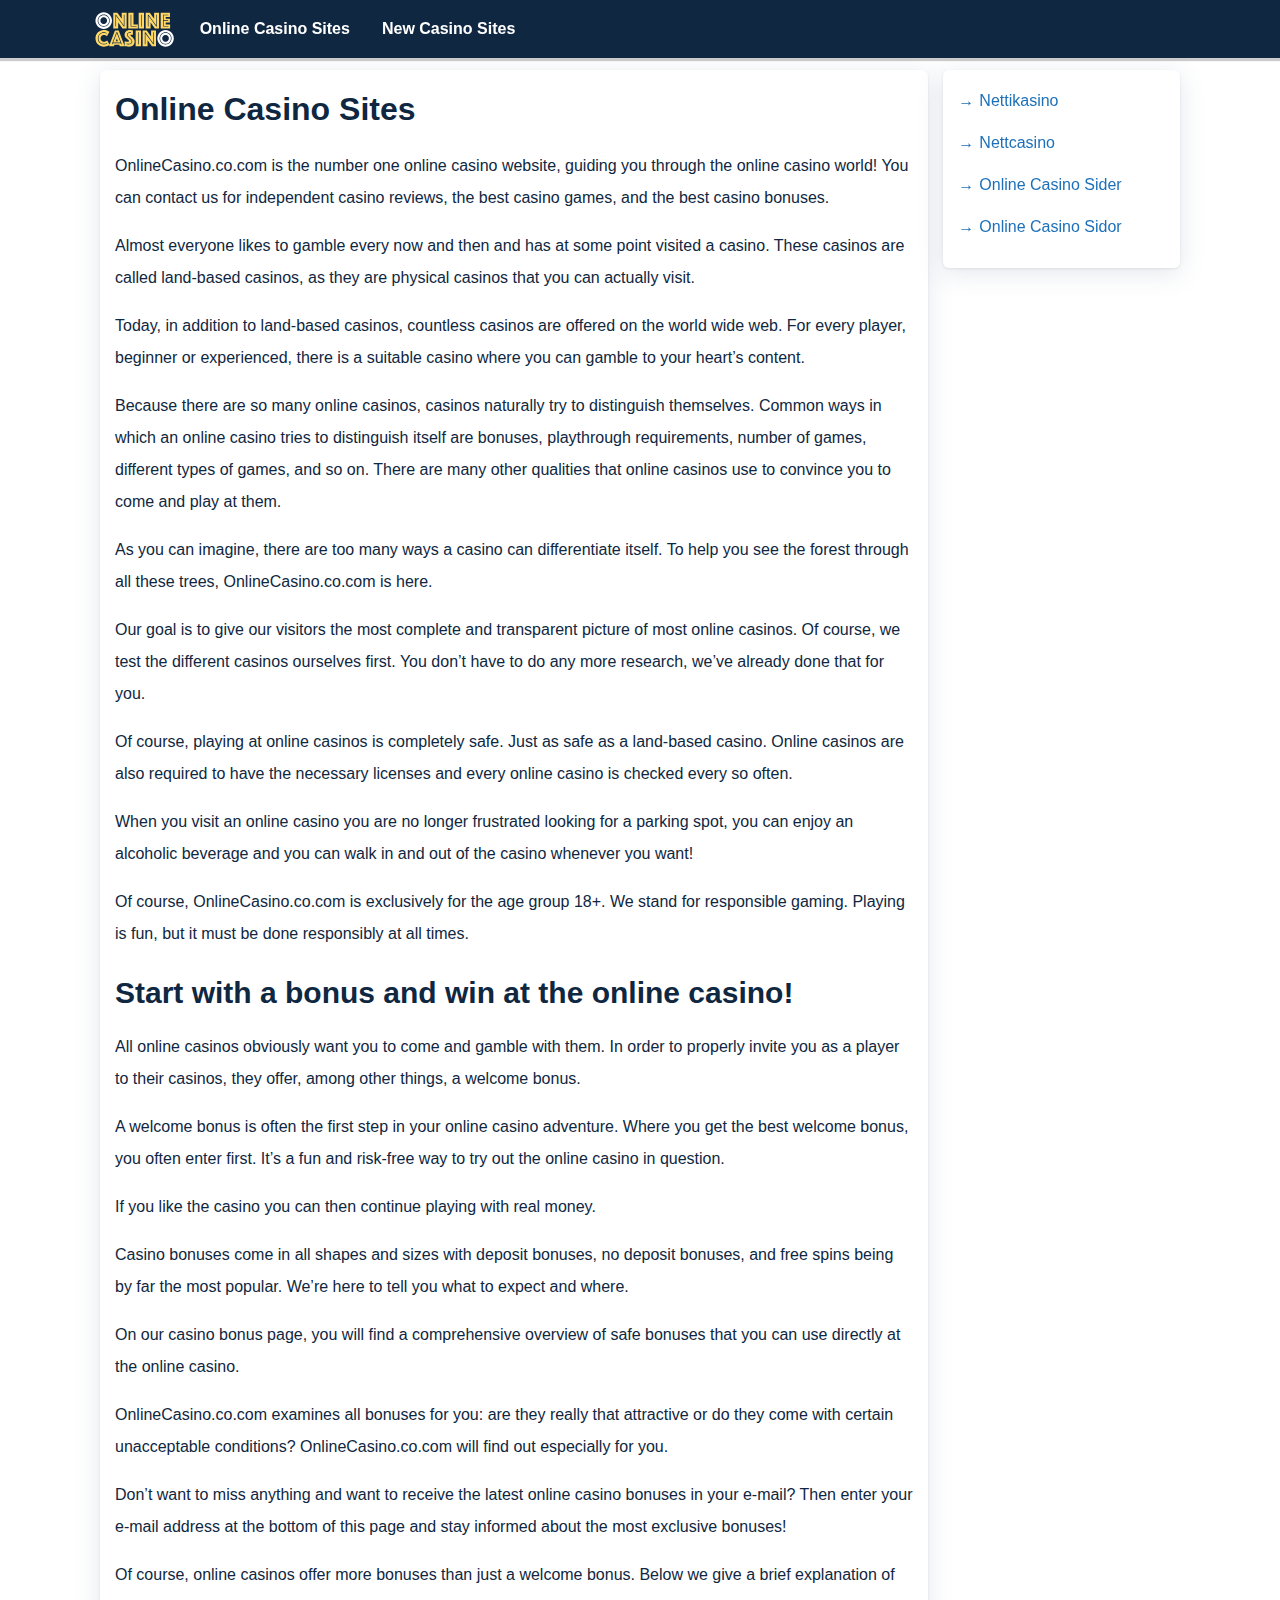
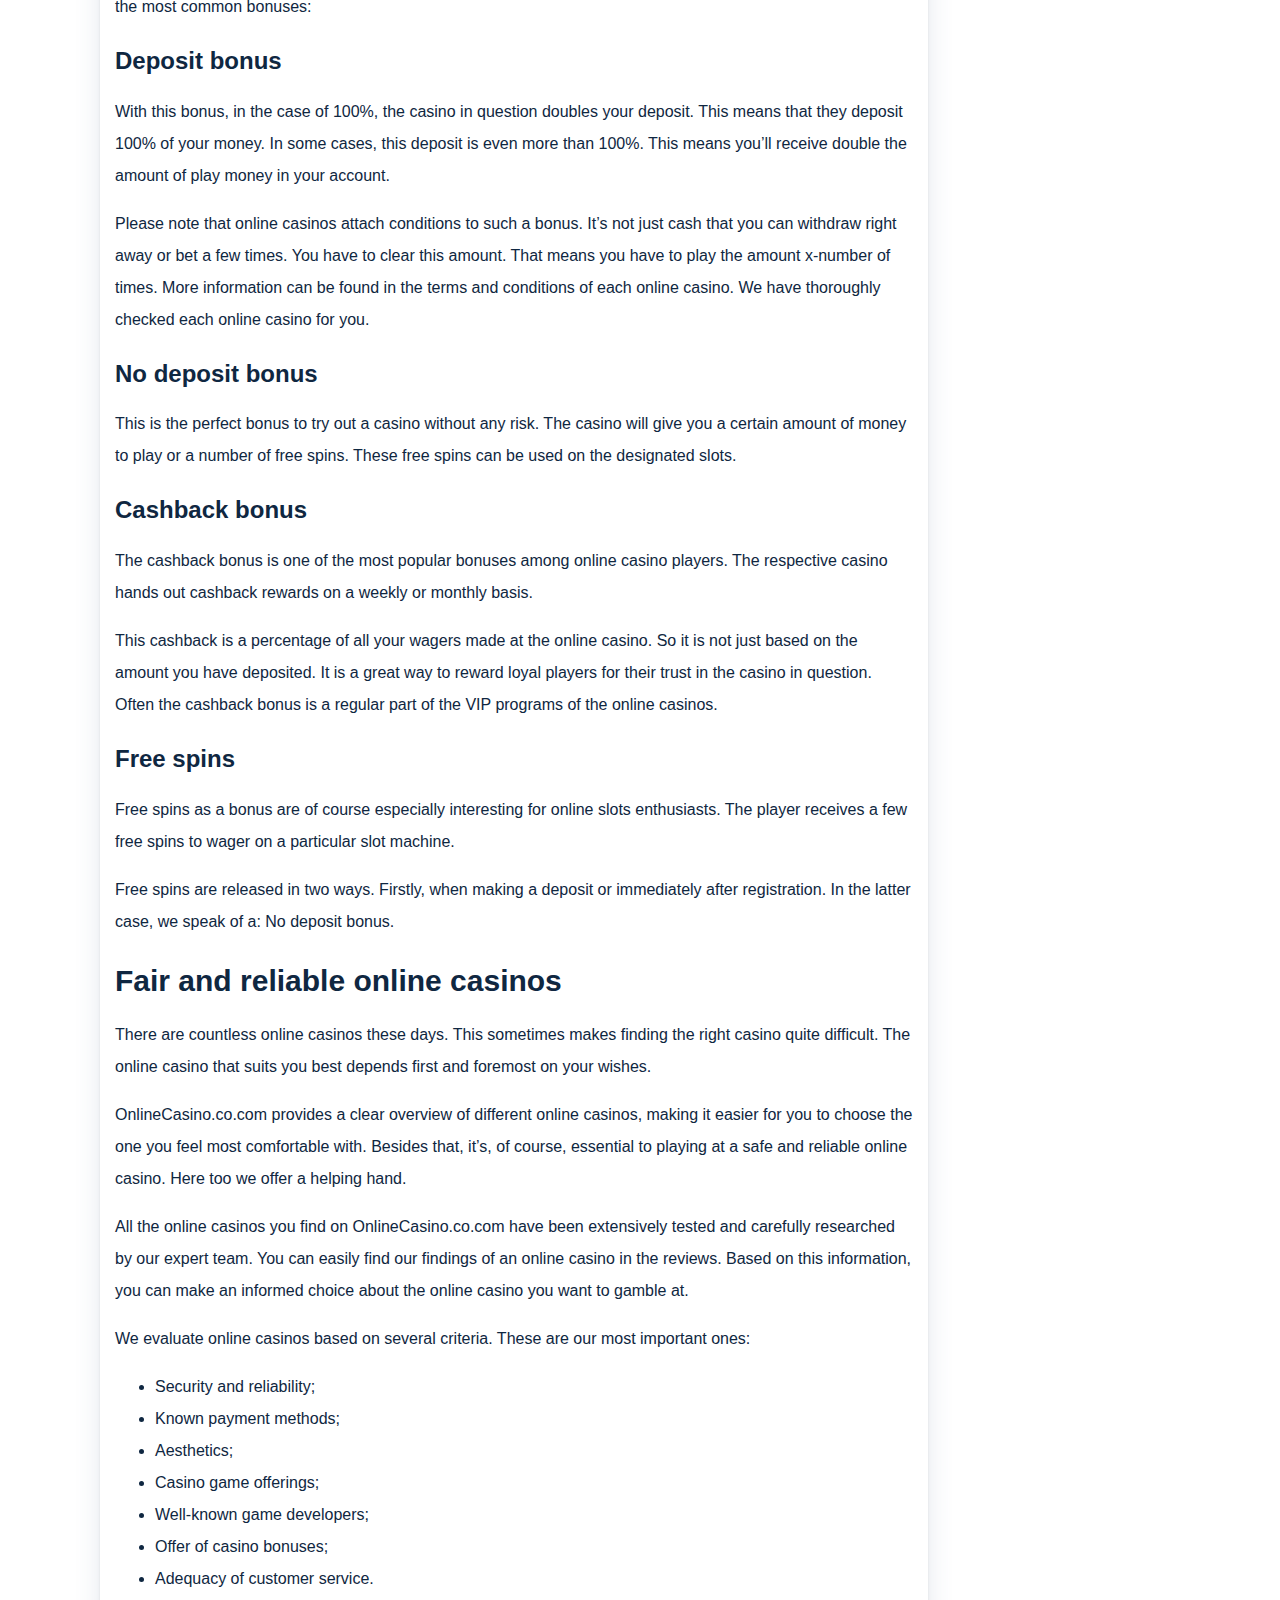
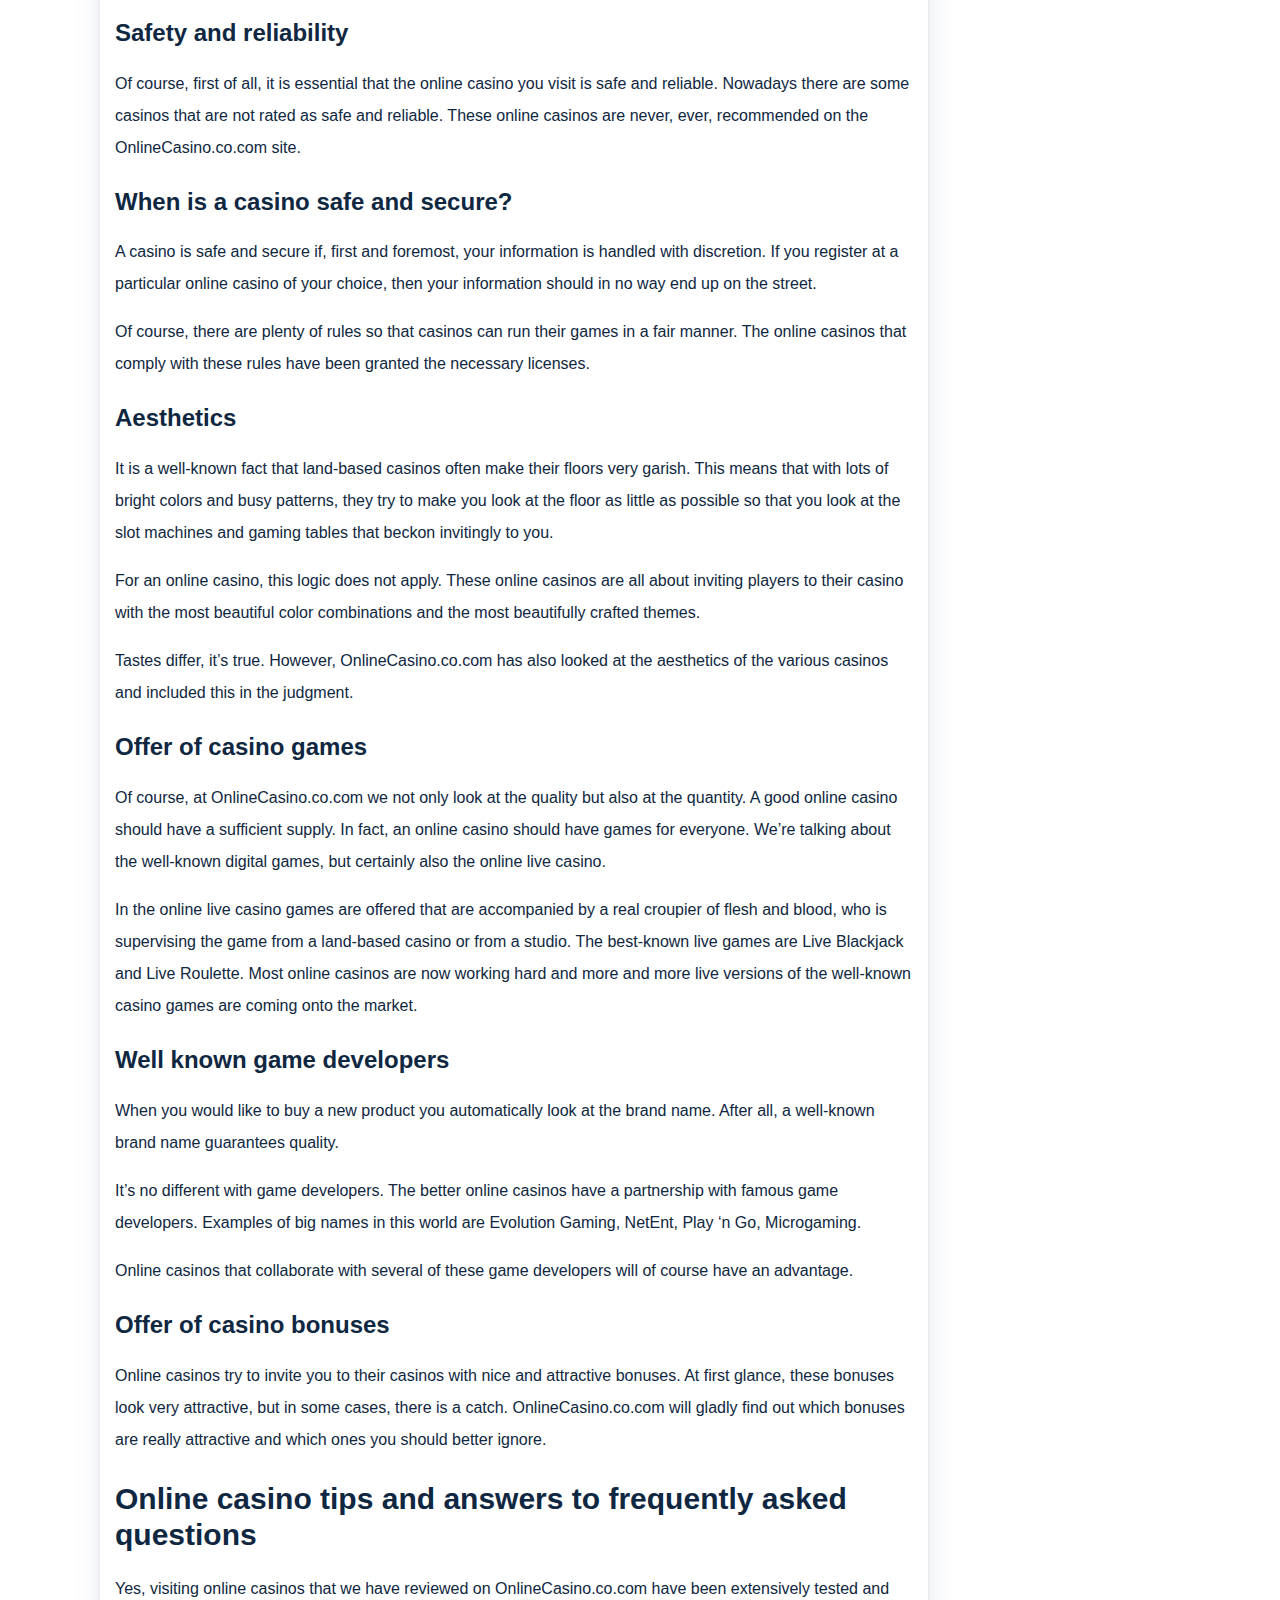
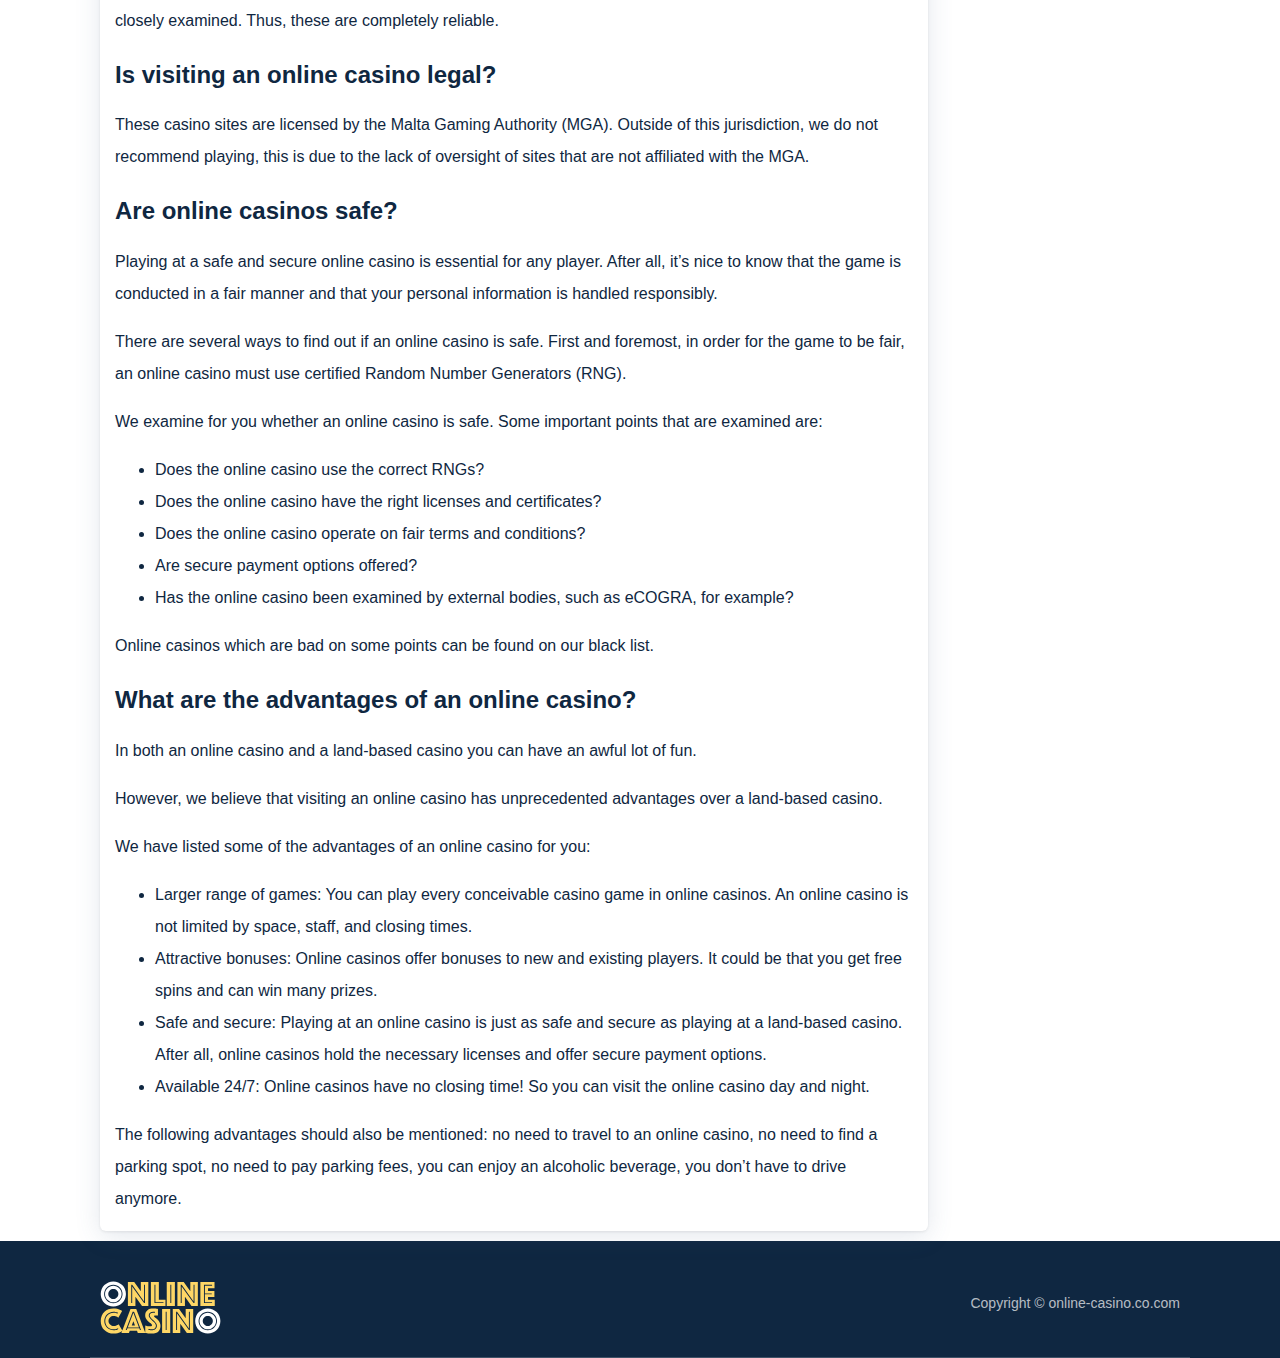
==== commit 470dfd85: "sum" ====
--- a/index.html
+++ b/index.html
@@ -1,231 +1 @@
-<!DOCTYPE html>
-<html lang="en">
-
-<head>
-    <meta charset="UTF-8">
-    <link data-optimized="2" rel="stylesheet"
-        href="onlinecasinos-content/litespeed/css/f5f24c7aff8cea7102e980900e384395.css?ver=9029b">
-    <title>Online Casino Sites - Online Casinos List</title>
-    <meta name="viewport" content="width=device-width, initial-scale=1.0">
-    <link rel="preconnect" href="https://fonts.googleapis.com/">
-    <link rel="preconnect" href="https://fonts.gstatic.com/" crossorigin>
-    <meta name="robots" content="index, follow, max-image-preview:large, max-snippet:-1, max-video-preview:-1">
-    <meta name="description" content="Online Casino Sites - Online Casinos List">
-    <link rel="canonical" href="https://online-casino.co.com/">
-    <link rel="icon" href="onlinecasinos-content/uploads/2021/10/cropped-online-casino-favicon-32x32.png" sizes="32x32">
-    <link rel="icon" href="onlinecasinos-content/uploads/2021/10/cropped-online-casino-favicon-192x192.png"
-        sizes="192x192">
-    <link rel="apple-touch-icon" href="onlinecasinos-content/uploads/2021/10/cropped-online-casino-favicon-180x180.png">
-</head>
-
-<body>
-    <header class="main-header">
-        <nav class="mainnavupd">
-            <label for="drop" class="toggle top-toggle">
-                <div id="nav-icon" class="nav-hamburger">
-                    <span></span>
-                    <span></span>
-                    <span></span>
-                    <span></span>
-                </div>
-            </label>
-            <div id="logo"><a href="/"><img src="onlinecasinos-content/uploads/2021/10/onlinecasino.svg"
-                        alt="Website Logo"></a></div>
-            <input type="checkbox" id="drop">
-        </nav>
-    </header>
-    <main class="main-content">
-        <h1>Online Casino Sites</h1>
-        <p>OnlineCasino.co.com is the number one online casino website, guiding you through the online casino world! You
-            can contact us for independent casino reviews, the best casino games, and the best casino bonuses.</p>
-        <p>Almost everyone likes to gamble every now and then and has at some point visited a casino. These casinos are
-            called land-based casinos, as they are physical casinos that you can actually visit.</p>
-        <p>Today, in addition to land-based casinos, countless casinos are offered on the world wide web. For every
-            player, beginner or experienced, there is a suitable casino where you can gamble to your heart&#8217;s
-            content.</p>
-        <p>Because there are so many online casinos, casinos naturally try to distinguish themselves. Common ways in
-            which an online casino tries to distinguish itself are bonuses, playthrough requirements, number of games,
-            different types of games, and so on. There are many other qualities that online casinos use to convince you
-            to come and play at them.</p>
-        <p>As you can imagine, there are too many ways a casino can differentiate itself. To help you see the forest
-            through all these trees, OnlineCasino.co.com is here.</p>
-        <p>Our goal is to give our visitors the most complete and transparent picture of most online casinos. Of course,
-            we test the different casinos ourselves first. You don&#8217;t have to do any more research, we&#8217;ve
-            already done that for you.</p>
-        <p>Of course, playing at online casinos is completely safe. Just as safe as a land-based casino. Online casinos
-            are also required to have the necessary licenses and every online casino is checked every so often.</p>
-        <p>When you visit an online casino you are no longer frustrated looking for a parking spot, you can enjoy an
-            alcoholic beverage and you can walk in and out of the casino whenever you want!</p>
-        <p>Of course, OnlineCasino.co.com is exclusively for the age group 18+. We stand for responsible gaming. Playing
-            is fun, but it must be done responsibly at all times.</p>
-        <h2>Start with a bonus and win at the online casino!</h2>
-        <p>All online casinos obviously want you to come and gamble with them. In order to properly invite you as a
-            player to their casinos, they offer, among other things, a welcome bonus.</p>
-        <p>A welcome bonus is often the first step in your online casino adventure. Where you get the best welcome
-            bonus, you often enter first. It&#8217;s a fun and risk-free way to try out the online casino in question.
-        </p>
-        <p>If you like the casino you can then continue playing with real money.</p>
-        <p>Casino bonuses come in all shapes and sizes with deposit bonuses, no deposit bonuses, and free spins being by
-            far the most popular. We&#8217;re here to tell you what to expect and where.</p>
-        <p>On our casino bonus page, you will find a comprehensive overview of safe bonuses that you can use directly at
-            the online casino.</p>
-        <p>OnlineCasino.co.com examines all bonuses for you: are they really that attractive or do they come with
-            certain unacceptable conditions? OnlineCasino.co.com will find out especially for you.</p>
-        <p>Don&#8217;t want to miss anything and want to receive the latest online casino bonuses in your e-mail? Then
-            enter your e-mail address at the bottom of this page and stay informed about the most exclusive bonuses!</p>
-        <p>Of course, online casinos offer more bonuses than just a welcome bonus. Below we give a brief explanation of
-            the most common bonuses:</p>
-        <h3>Deposit bonus</h3>
-        <p>With this bonus, in the case of 100%, the casino in question doubles your deposit. This means that they
-            deposit 100% of your money. In some cases, this deposit is even more than 100%. This means you&#8217;ll
-            receive double the amount of play money in your account.</p>
-        <p>Please note that online casinos attach conditions to such a bonus. It&#8217;s not just cash that you can
-            withdraw right away or bet a few times. You have to clear this amount. That means you have to play the
-            amount x-number of times. More information can be found in the terms and conditions of each online casino.
-            We have thoroughly checked each online casino for you.</p>
-        <h3>No deposit bonus</h3>
-        <p>This is the perfect bonus to try out a casino without any risk. The casino will give you a certain amount of
-            money to play or a number of free spins. These free spins can be used on the designated slots.</p>
-        <h3>Cashback bonus</h3>
-        <p>The cashback bonus is one of the most popular bonuses among online casino players. The respective casino
-            hands out cashback rewards on a weekly or monthly basis.</p>
-        <p>This cashback is a percentage of all your wagers made at the online casino. So it is not just based on the
-            amount you have deposited. It is a great way to reward loyal players for their trust in the casino in
-            question. Often the cashback bonus is a regular part of the VIP programs of the online casinos.</p>
-        <h3>Free spins</h3>
-        <p>Free spins as a bonus are of course especially interesting for online slots enthusiasts. The player receives
-            a few free spins to wager on a particular slot machine.</p>
-        <p>Free spins are released in two ways. Firstly, when making a deposit or immediately after registration. In the
-            latter case, we speak of a: No deposit bonus.</p>
-        <h2>Fair and reliable online casinos</h2>
-        <p>There are countless online casinos these days. This sometimes makes finding the right casino quite difficult.
-            The online casino that suits you best depends first and foremost on your wishes.</p>
-        <p>OnlineCasino.co.com provides a clear overview of different online casinos, making it easier for you to choose
-            the one you feel most comfortable with. Besides that, it&#8217;s, of course, essential to playing at a safe
-            and reliable online casino. Here too we offer a helping hand.</p>
-        <p>All the online casinos you find on OnlineCasino.co.com have been extensively tested and carefully researched
-            by our expert team. You can easily find our findings of an online casino in the reviews. Based on this
-            information, you can make an informed choice about the online casino you want to gamble at.</p>
-        <p>We evaluate online casinos based on several criteria. These are our most important ones:</p>
-        <ul>
-            <li>Security and reliability;</li>
-            <li>Known payment methods;</li>
-            <li>Aesthetics;</li>
-            <li>Casino game offerings;</li>
-            <li>Well-known game developers;</li>
-            <li>Offer of casino bonuses;</li>
-            <li>Adequacy of customer service.</li>
-        </ul>
-        <h3>Safety and reliability</h3>
-        <p>Of course, first of all, it is essential that the online casino you visit is safe and reliable. Nowadays
-            there are some casinos that are not rated as safe and reliable. These online casinos are never, ever,
-            recommended on the OnlineCasino.co.com site.</p>
-        <h3>When is a casino safe and secure?</h3>
-        <p>A casino is safe and secure if, first and foremost, your information is handled with discretion. If you
-            register at a particular online casino of your choice, then your information should in no way end up on the
-            street.</p>
-        <p>Of course, there are plenty of rules so that casinos can run their games in a fair manner. The online casinos
-            that comply with these rules have been granted the necessary licenses.</p>
-        <h3>Aesthetics</h3>
-        <p>It is a well-known fact that land-based casinos often make their floors very garish. This means that with
-            lots of bright colors and busy patterns, they try to make you look at the floor as little as possible so
-            that you look at the slot machines and gaming tables that beckon invitingly to you.</p>
-        <p>For an online casino, this logic does not apply. These online casinos are all about inviting players to their
-            casino with the most beautiful color combinations and the most beautifully crafted themes.</p>
-        <p>Tastes differ, it&#8217;s true. However, OnlineCasino.co.com has also looked at the aesthetics of the various
-            casinos and included this in the judgment.</p>
-        <h3>Offer of casino games</h3>
-        <p>Of course, at OnlineCasino.co.com we not only look at the quality but also at the quantity. A good online
-            casino should have a sufficient supply. In fact, an online casino should have games for everyone.
-            We&#8217;re talking about the well-known digital games, but certainly also the online live casino.</p>
-        <p>In the online live casino games are offered that are accompanied by a real croupier of flesh and blood, who
-            is supervising the game from a land-based casino or from a studio. The best-known live games are Live
-            Blackjack and Live Roulette. Most online casinos are now working hard and more and more live versions of the
-            well-known casino games are coming onto the market.</p>
-        <h3>Well known game developers</h3>
-        <p>When you would like to buy a new product you automatically look at the brand name. After all, a well-known
-            brand name guarantees quality.</p>
-        <p>It&#8217;s no different with game developers. The better online casinos have a partnership with famous game
-            developers. Examples of big names in this world are Evolution Gaming, NetEnt, Play &#8216;n Go, Microgaming.
-        </p>
-        <p>Online casinos that collaborate with several of these game developers will of course have an advantage.</p>
-        <h3>Offer of casino bonuses</h3>
-        <p>Online casinos try to invite you to their casinos with nice and attractive bonuses. At first glance, these
-            bonuses look very attractive, but in some cases, there is a catch. OnlineCasino.co.com will gladly find out
-            which bonuses are really attractive and which ones you should better ignore.</p>
-        <h2>Online casino tips and answers to frequently asked questions</h2>
-        <p>Yes, visiting online casinos that we have reviewed on OnlineCasino.co.com have been extensively tested and
-            closely examined. Thus, these are completely reliable.</p>
-        <h2>Is visiting an online casino legal?</h2>
-        <p>These casino sites are licensed by the Malta Gaming Authority (MGA). Outside of this jurisdiction, we do not
-            recommend playing, this is due to the lack of oversight of sites that are not affiliated with the MGA.</p>
-        <h3>Are online casinos safe?</h3>
-        <p>Playing at a safe and secure online casino is essential for any player. After all, it&#8217;s nice to know
-            that the game is conducted in a fair manner and that your personal information is handled responsibly.</p>
-        <p>There are several ways to find out if an online casino is safe. First and foremost, in order for the game to
-            be fair, an online casino must use certified Random Number Generators (RNG).</p>
-        <p>We examine for you whether an online casino is safe. Some important points that are examined are:</p>
-        <ul>
-            <li>Does the online casino use the correct RNGs?</li>
-            <li>Does the online casino have the right licenses and certificates?</li>
-            <li>Does the online casino operate on fair terms and conditions?</li>
-            <li>Are secure payment options offered?</li>
-            <li>Has the online casino been examined by external bodies, such as eCOGRA, for example?</li>
-        </ul>
-        <p>Online casinos which are bad on some points can be found on our black list.</p>
-        <h3>What are the advantages of an online casino?</h3>
-        <p>In both an online casino and a land-based casino you can have an awful lot of fun.</p>
-        <p>However, we believe that visiting an online casino has unprecedented advantages over a land-based casino.</p>
-        <p>We have listed some of the advantages of an online casino for you:</p>
-        <ul>
-            <li>Larger range of games: You can play every conceivable casino game in online casinos. An online casino is
-                not limited by space, staff, and closing times.</li>
-            <li>Attractive bonuses: Online casinos offer bonuses to new and existing players. It could be that you get
-                free spins and can win many prizes.</li>
-            <li>Safe and secure: Playing at an online casino is just as safe and secure as playing at a land-based
-                casino. After all, online casinos hold the necessary licenses and offer secure payment options.</li>
-            <li>Available 24/7: Online casinos have no closing time! So you can visit the online casino day and night.
-            </li>
-        </ul>
-        <p>The following advantages should also be mentioned: no need to travel to an online casino, no need to find a
-            parking spot, no need to pay parking fees, you can enjoy an alcoholic beverage, you don&#8217;t have to
-            drive anymore.</p>
-    </main>
-    <footer>
-        <div class="footer-top-sec">
-            <div class="footer-logo-sec">
-                <img src="onlinecasinos-content/uploads/2021/10/onlinecasino.svg" alt="footer logo" width="100"
-                    height="">
-            </div>
-            <div class="footer-copy-sec">
-                <p></p>
-            </div>
-        </div>
-        <div class="footer-links-sec">
-            <div class="footer-links-sec-one">
-                <h6></h6>
-            </div>
-            <div class="footer-links-sec-two">
-                <h6></h6>
-            </div>
-            <div class="footer-links-sec-three">
-                <h6></h6>
-            </div>
-            <div class="footer-links-sec-four">
-                <h6></h6>
-            </div>
-        </div>
-        <div class="footer-bottom-sec">
-            <div class="footer-disclaimer">
-                <p>Copyright <span class="ILfuVd NA6bn"><span class="hgKElc"><b>©</b></span></span> online-casino.co.com
-                </p>
-            </div>
-            <div class="footer-logos-sec"></div>
-        </div>
-        <div class="footer-content"></div>
-    </footer>
-    <script data-optimized="1"
-        src="onlinecasinos-content/litespeed/js/98fda1fe5a1a6abbade488d9f4786de5.js?ver=9029b"></script>
-</body>
-
-</html>+<!DOCTYPE html><html lang="en"><head> <meta charset="UTF-8"> <title>Online Casino Sites - Online Casinos List</title> <meta name="viewport" content="width=device-width, initial-scale=1.0"> <meta name="robots" content="index, follow, max-image-preview:large, max-snippet:-1, max-video-preview:-1"> <meta name="description" content="Online Casino Sites - Online Casinos List"> <link rel="canonical" href="https://online-casino.co.com/"> <link rel="icon" href="onlinecasinos-content/uploads/2021/10/cropped-online-casino-favicon-32x32.png" sizes="32x32"> <link rel="icon" href="onlinecasinos-content/uploads/2021/10/cropped-online-casino-favicon-192x192.png" sizes="192x192"> <link rel="apple-touch-icon" href="onlinecasinos-content/uploads/2021/10/cropped-online-casino-favicon-180x180.png"> <link rel="alternate" href="https://nettikasinot.co.com/" hreflang="fi"/> <link rel="alternate" href="https://onlinekasinoer.co.com/" hreflang="no"/> <link rel="alternate" href="https://onlinecasinoer.co.com/" hreflang="da"/> <link rel="alternate" href="https://onlinecasinon.co.com/" hreflang="sv"/> <style type="text/css"> :root{--menu-bg-color: #0f2741; --menu-bg-color-hover: #0f2741; --footer-bg-color: #0f2741; --line-thickness: 2px; --glass-size: 65%; --icon-height: 40px; --transition-speed: .35s; --timing-function: cubic-bezier(.66, 1.51, .77, 1.13); --icon-color: white;}*{box-sizing: border-box;}html{scroll-behavior: smooth;}.alignleft, img.alignleft{margin-right: 1.5em; display: inline; float: left;}.alignright, img.alignright{margin-left: 1.5em; display: inline; float: right;}.aligncenter, img.aligncenter{margin-right: auto; margin-left: auto; display: block; clear: both;}body{margin: 0; padding: 0; font-family: -apple-system, BlinkMacSystemFont, "Helvetica Neue", Helvetica, Segoe UI, Arial, Roboto, "PingFang SC", miui, "Hiragino Sans GB", "Microsoft Yahei", sans-serif; font-size: 16px; font-weight: 400; color: #0f2741; padding-top: 60px;}.main-content{max-width: 1100px; margin: 0 auto; padding: 10px; display: grid; grid-template-columns: 3.5fr 1fr; column-gap: 15px;}@media all and (max-width: 1024px){.main-content{grid-template-columns: 1fr;}}.the-content{box-shadow: 0 1px 3px 0 rgba(0, 0, 0, .08), 0 5px 26px 0 rgba(67, 94, 131, .15); border-radius: 6px; padding: 0 15px;}.langs{position: relative;}.langs .lang_wrp{position: sticky; top: 70px; background-color: #fff; padding: 15px; box-shadow: 0 1px 3px 0 rgba(0, 0, 0, .08), 0 5px 26px 0 rgba(67, 94, 131, .15); border-radius: 6px;}.langs a{display: block !important; margin-bottom: 10px; text-decoration: none; position: relative;}.langs a:before{content: "→"; padding-right: 5px;}.main-content a, .main-content a:visited{color: #1d70b8; display: inline-block; padding: 0;}.main-content{max-width: 1100px; margin: 0 auto; padding: 10px;}.main-content p, .main-content li, .main-content div{line-height: 2rem;}.main-content h2{font-size: 30px; margin-bottom: 20px; line-height: 1.2em; font-weight: 700; text-transform: none;}.main-content h3{font-size: 24px; margin-bottom: 20px; line-height: 1.2em; font-weight: 700; text-transform: none;}img{max-width: 100%; height: auto;}.toggle, [id^=drop]{display: none; cursor: pointer;}.main-header{background: var(--menu-bg-color); position: fixed; width: 100%; top: 0px; box-shadow: 0px 3px 1px 0px rgba(0, 0, 0, .2); z-index: 9999;}nav.mainnavupd{margin: 0 auto; padding: 0; max-width: 1100px; position: relative;}nav.mainnavupd #logo{display: inline-block; padding: 0 30px 0 0; float: none; font-size: 20px; line-height: 34px;}nav.mainnavupd #logo img{height: 29px; max-width: 100px; display: inline-block; width: auto; position: relative; left: 5px; transform-origin: center left; transform: scale(1.2);}nav.mainnavupd #logo a:hover{background-color: transparent;}nav.mainnavupd:after{content: ""; display: table; clear: both;}nav.mainnavupd ul{float: none; padding: 0; margin: 0; list-style: none; display: inline-block; vertical-align: 10px;}nav.mainnavupd ul li{margin: 0px; display: inline-block; float: none;}nav.mainnavupd a, nav.mainnavupd a:visited{display: block; padding: 20px 9px; color: #fff; font-size: 16px; font-weight: bold; text-decoration: none;}nav.mainnavupd ul li ul li:hover{background: red;}/* Background color change on Hover */ nav.mainnavupd a:hover, nav.mainnavupd li.menu-item-hovered a{background-color: var(--menu-bg-color-hover); color: #fff;}/* Hide Dropdowns by Default * and giving it a position of absolute */ nav.mainnavupd ul ul{display: none; position: absolute; /* has to be the same number as the "line-height" of "nav.mainnavupd a" */ top: 60px; background-color: var(--menu-bg-color-hover);}@media all and (min-width: 1024px){/* Hide Dropdowns by Default * and giving it a position of absolute */ nav.mainnavupd ul ul{display: none; position: absolute; padding: 15px 0; top: 60px; width: 100vw; left: 0px; background-color: var(--menu-bg-color-hover); padding-top: 15px; padding-bottom: 15px; padding-right: calc(100vw - 1100px);}nav.mainnavupd ul ul:before{content: ''; display: block; position: absolute; top: 0; left: calc(100vw/-2); background-color: var(--menu-bg-color-hover); width: 100vw; height: 100%;}nav.mainnavupd ul li:hover>ul{display: inherit; display: flex; justify-content: space-between; flex-direction: row;}/* Fisrt Tier Dropdown */ nav.mainnavupd ul ul li{width: 215px;}nav.mainnavupd ul ul li a, nav.mainnavupd ul ul li a:visited{padding: 10px 5px; color: #fff; font-size: 15px; text-decoration: none; font-weight: 300;}nav.mainnavupd ul ul ul li{position: relative; top: -60px; left: 170px;}}nav.mainnavupd ul li:hover>ul{display: inherit;}nav.mainnavupd ul ul li{position: relative;}nav.mainnavupd ul ul li a, nav.mainnavupd ul ul li a:visited{display: block; padding: 7px 4px; color: #fff; font-size: 16px; font-weight: 400; text-decoration: none;}nav.mainnavupd ul ul li a:hover{font-weight: 700;}nav.mainnavupd ul ul ul li{position: relative; top: -60px; left: 170px;}nav.mainnavupd li>a:after{content: url(/imgs/plus-icon.svg); margin-left: 5px; display: inline-block; width: 14px; height: 14px;}nav.mainnavupd li:hover>a:after{content: url(/imgs/minus.svg); margin-left: 5px; display: inline-block; position: relative; top: -6px; width: 14px; height: 2px;}nav.mainnavupd li>a:only-child:after{content: ''; margin-left: 0px; display: inline-block;}nav.mainnavupd .menu-icon{display: inline-block; margin-right: 5px; vertical-align: -3px; width: 26px !important; height: 20px;}@media all and (max-width: 1024px){.main-header{position: fixed; min-height: 60px;}nav.mainnavupd #logo{display: inline-block; padding: 0; float: none; text-align: center; width: calc(100% - 145px);}nav.mainnavupd{margin: 0;}nav.mainnavupd a, nav.mainnavupd a:visited{display: block; padding: 20px 9px; color: #fff; font-size: 24px; font-weight: bold; text-decoration: none;}nav.mainnavupd .menu-icon{display: inline-block; margin-right: 5px; vertical-align: -1px; width: 20px; height: 20px;}nav.mainnavupd .toggle+a, nav.mainnavupd .menu{display: none;}/* Stylinf the toggle lable */ nav.mainnavupd .hamburger{position: relative; display: inline-block; width: 30px; height: 19px; margin-right: 0.3em; border-top: 3px solid #fff; border-bottom: 3px solid #fff; top: 4px;}nav.mainnavupd .hamburger:before{content: ""; position: absolute; top: 5px; width: 100%; border-top: 3px solid #fff; left: 0px;}nav.mainnavupd .toggle{display: inline-block; padding: 18px 20px 0 20px; color: #fff; text-decoration: none; border: none; vertical-align: -14px; min-height: 60px; font-size: 24px; font-weight: 800;}nav.mainnavupd .toggle.submenu_btn{position: relative;}nav.mainnavupd .toggle.submenu_btn.plus-icon:after{content: url('/imgs/plus-icon-big.svg'); position: absolute; top: 18px; right: 10px;}nav.mainnavupd .toggle.submenu_btn.minus-icon{background-color: var(--menu-bg-color-hover);}nav.mainnavupd .toggle.submenu_btn.minus-icon:after{content: url(/imgs/minus-icon-big.svg); position: absolute; top: 7px; right: 10px;}nav.mainnavupd .top-toggle{text-align: center;}nav.mainnavupd .toggle:hover{background-color: var(--menu-bg-color-hover); color: #fff;}nav.mainnavupd [id^=drop]:checked+ul{display: block; height: 100vh;}nav.mainnavupd ul{float: none; width: 100%;}nav.mainnavupd ul li{display: block; width: 100%;}nav.mainnavupd ul li>label{display: block; width: 100%;}nav.mainnavupd ul li>a{display: block; width: 100%; padding: 14px 20px;}nav.mainnavupd ul ul{background-color: var(--menu-bg-color-hover) !important;}nav.mainnavupd ul ul .toggle, nav.mainnavupd ul ul a{padding: 0 40px;}nav.mainnavupd ul ul ul a{padding: 0 80px;}nav.mainnavupd a:hover, nav.mainnavupd ul ul ul a{background-color: var(--menu-bg-color-hover);}nav.mainnavupd ul li ul li .toggle, nav.mainnavupd ul ul a, nav.mainnavupd ul ul ul a{padding: 14px 20px; color: #fff; font-size: 17px;}nav.mainnavupd ul li ul li .toggle, nav.mainnavupd ul ul a{background-color: var(--menu-bg-color-hover);}nav.mainnavupd ul ul li a, nav.mainnavupd ul ul li a:visited{display: block; padding: 15px 20px 15px 51px; color: #fff; font-size: 18px; font-weight: 500; text-decoration: none;}nav.mainnavupd ul ul{float: none; position: static; color: #222;}/* Hide menus on hover */ nav.mainnavupd ul ul li:hover>ul, nav.mainnavupd ul li:hover>ul{display: none;}/* Fisrt Tier Dropdown */ nav.mainnavupd ul ul li{display: block; width: 100%;}nav.mainnavupd ul ul ul li{position: static;}nav.mainnavupd a.book_a_call{top: 5px; right: 10px;}}@media all and (max-width: 330px){nav.mainnavupd ul li{display: block; width: 94%;}}@media all and (max-width: 450px){nav.mainnavupd .toggle{display: inline-block; padding: 18px 20px 0 20px; color: #fff; text-decoration: none; border: none; vertical-align: -14px; min-height: 60px; font-weight: 800;}}footer{color: #fff; font-size: 14px;}.footer-top{background-image: url([data-uri]); background-size: 100% 100px; top: 0; height: 100px; z-index: 1; transform: rotateX(180deg);}.footer-content{padding: 20px 20px 50px 20px;}.footer-top-sec{max-width: 1100px; margin: 0 auto; border-bottom: 1px solid rgba(2555, 255, 255, .2); display: grid; grid-template-columns: 1fr 1fr; padding: 40px 10px 20px 10px;}.footer-copy-sec{display: flex; align-items: baseline; justify-content: flex-end;}.footer-copy-sec p{color: rgba(255, 255, 255, .7); font-size: 14px;}@media all and (max-width:740px){.footer-top-sec{grid-template-columns: 1fr;}.footer-logo-sec{display: flex; align-items: center; justify-content: center;}.footer-copy-sec{display: flex; align-items: center; justify-content: center;}}.footer-links-sec{max-width: 1100px; margin: 0 auto; border-bottom: 1px solid rgba(2555, 255, 255, .2); padding: 0 10px 30px 10px; display: grid; grid-template-columns: 1fr 1fr 1fr 1fr;}.footer-links-sec h6{font-size: 18px; line-height: 21px; margin: 15px 0; font-weight: 700;}.footer-links-sec a{display: block; color: #fff; text-decoration: none; font-size: 16px; line-height: 28px; font-weight: 300;}@media all and (max-width:740px){.footer-links-sec{grid-template-columns: 1fr;}.footer-links-sec>div{text-align: center;}}.footer-bottom-sec{max-width: 1100px; margin: 0 auto; display: grid; grid-template-columns: 2.5fr 1fr; column-gap: 10px;}.footer-logos-sec{display: flex; justify-content: center; align-items: center;}.footer-logos-sec img{height: 24px; width: auto; margin-right: 15px;}.footer-disclaimer{padding: 0 10px; font-size: 12px; font-weight: light; line-height: 140%;}@media all and (max-width:1200px){.footer-bottom-sec{grid-template-columns: 1fr;}.footer-disclaimer{text-align: center;}}#nav-icon{width: 30px; height: 20px; position: relative; transform: rotate(0deg); transition: .5s ease-in-out; cursor: pointer;}#nav-icon span{display: block; position: absolute; height: 4px; width: 100%; background: #fff; border-radius: 3px; opacity: 1; left: 0; transform: rotate(0deg); transition: .25s ease-in-out;}#nav-icon span:nth-child(1){top: 0px;}#nav-icon span:nth-child(2), #nav-icon span:nth-child(3){top: 9px;}#nav-icon span:nth-child(4){top: 18px;}#nav-icon.open span:nth-child(1){top: 18px; width: 0%; left: 50%;}#nav-icon.open span:nth-child(2){transform: rotate(45deg);}#nav-icon.open span:nth-child(3){transform: rotate(-45deg);}#nav-icon.open span:nth-child(4){top: 18px; width: 0%; left: 50%;}footer{background-color: var(--footer-bg-color);}</style></head><body> <header class="main-header"> <nav class="mainnavupd"> <label for="drop" class="toggle top-toggle"> <div id="nav-icon" class="nav-hamburger"> <span></span> <span></span> <span></span> <span></span> </div></label> <div id="logo"><img src="onlinecasinos-content/uploads/2021/10/onlinecasino.svg" alt="Website Logo"></div><input type="checkbox" id="drop"> <ul id="menu-main-menu" class="menu"> <li class=" menu-item menu-item-type-post_type menu-item-object-page menu-item-home current-menu-item page_item page-item-11 current_page_item"> <a class="menu-item item-layer-1 zzz2" title="Online Casino Sites" href="https://online-casino.co.com/">Online Casino Sites</a> </li><li class=" menu-item menu-item-type-post_type menu-item-object-page"><a class="menu-item item-layer-1 zzz2" title="New Casino Sites" href="https://newcasinos.co.com/">New Casino Sites</a></li></ul> </nav> </header> <main class="main-content"> <section class="the-content"> <h1>Online Casino Sites</h1> <p>OnlineCasino.co.com is the number one online casino website, guiding you through the online casino world! You can contact us for independent casino reviews, the best casino games, and the best casino bonuses. </p><p>Almost everyone likes to gamble every now and then and has at some point visited a casino. These casinos are called land-based casinos, as they are physical casinos that you can actually visit.</p><p>Today, in addition to land-based casinos, countless casinos are offered on the world wide web. For every player, beginner or experienced, there is a suitable casino where you can gamble to your heart&#8217;s content.</p><p>Because there are so many online casinos, casinos naturally try to distinguish themselves. Common ways in which an online casino tries to distinguish itself are bonuses, playthrough requirements, number of games, different types of games, and so on. There are many other qualities that online casinos use to convince you to come and play at them.</p><p>As you can imagine, there are too many ways a casino can differentiate itself. To help you see the forest through all these trees, OnlineCasino.co.com is here.</p><p>Our goal is to give our visitors the most complete and transparent picture of most online casinos. Of course, we test the different casinos ourselves first. You don&#8217;t have to do any more research, we&#8217;ve already done that for you.</p><p>Of course, playing at online casinos is completely safe. Just as safe as a land-based casino. Online casinos are also required to have the necessary licenses and every online casino is checked every so often.</p><p>When you visit an online casino you are no longer frustrated looking for a parking spot, you can enjoy an alcoholic beverage and you can walk in and out of the casino whenever you want!</p><p>Of course, OnlineCasino.co.com is exclusively for the age group 18+. We stand for responsible gaming. Playing is fun, but it must be done responsibly at all times.</p><h2>Start with a bonus and win at the online casino!</h2> <p>All online casinos obviously want you to come and gamble with them. In order to properly invite you as a player to their casinos, they offer, among other things, a welcome bonus.</p><p>A welcome bonus is often the first step in your online casino adventure. Where you get the best welcome bonus, you often enter first. It&#8217;s a fun and risk-free way to try out the online casino in question.</p><p>If you like the casino you can then continue playing with real money.</p><p>Casino bonuses come in all shapes and sizes with deposit bonuses, no deposit bonuses, and free spins being by far the most popular. We&#8217;re here to tell you what to expect and where.</p><p>On our casino bonus page, you will find a comprehensive overview of safe bonuses that you can use directly at the online casino.</p><p>OnlineCasino.co.com examines all bonuses for you: are they really that attractive or do they come with certain unacceptable conditions? OnlineCasino.co.com will find out especially for you.</p><p>Don&#8217;t want to miss anything and want to receive the latest online casino bonuses in your e-mail? Then enter your e-mail address at the bottom of this page and stay informed about the most exclusive bonuses!</p><p>Of course, online casinos offer more bonuses than just a welcome bonus. Below we give a brief explanation of the most common bonuses:</p><h3>Deposit bonus</h3> <p>With this bonus, in the case of 100%, the casino in question doubles your deposit. This means that they deposit 100% of your money. In some cases, this deposit is even more than 100%. This means you&#8217;ll receive double the amount of play money in your account.</p><p>Please note that online casinos attach conditions to such a bonus. It&#8217;s not just cash that you can withdraw right away or bet a few times. You have to clear this amount. That means you have to play the amount x-number of times. More information can be found in the terms and conditions of each online casino. We have thoroughly checked each online casino for you.</p><h3>No deposit bonus</h3> <p>This is the perfect bonus to try out a casino without any risk. The casino will give you a certain amount of money to play or a number of free spins. These free spins can be used on the designated slots.</p><h3>Cashback bonus</h3> <p>The cashback bonus is one of the most popular bonuses among online casino players. The respective casino hands out cashback rewards on a weekly or monthly basis.</p><p>This cashback is a percentage of all your wagers made at the online casino. So it is not just based on the amount you have deposited. It is a great way to reward loyal players for their trust in the casino in question. Often the cashback bonus is a regular part of the VIP programs of the online casinos.</p><h3>Free spins</h3> <p>Free spins as a bonus are of course especially interesting for online slots enthusiasts. The player receives a few free spins to wager on a particular slot machine.</p><p>Free spins are released in two ways. Firstly, when making a deposit or immediately after registration. In the latter case, we speak of a: No deposit bonus.</p><h2>Fair and reliable online casinos</h2> <p>There are countless online casinos these days. This sometimes makes finding the right casino quite difficult. The online casino that suits you best depends first and foremost on your wishes.</p><p>OnlineCasino.co.com provides a clear overview of different online casinos, making it easier for you to choose the one you feel most comfortable with. Besides that, it&#8217;s, of course, essential to playing at a safe and reliable online casino. Here too we offer a helping hand.</p><p>All the online casinos you find on OnlineCasino.co.com have been extensively tested and carefully researched by our expert team. You can easily find our findings of an online casino in the reviews. Based on this information, you can make an informed choice about the online casino you want to gamble at.</p><p>We evaluate online casinos based on several criteria. These are our most important ones:</p><ul> <li>Security and reliability;</li><li>Known payment methods;</li><li>Aesthetics;</li><li>Casino game offerings;</li><li>Well-known game developers;</li><li>Offer of casino bonuses;</li><li>Adequacy of customer service.</li></ul> <h3>Safety and reliability</h3> <p>Of course, first of all, it is essential that the online casino you visit is safe and reliable. Nowadays there are some casinos that are not rated as safe and reliable. These online casinos are never, ever, recommended on the OnlineCasino.co.com site.</p><h3>When is a casino safe and secure?</h3> <p>A casino is safe and secure if, first and foremost, your information is handled with discretion. If you register at a particular online casino of your choice, then your information should in no way end up on the street.</p><p>Of course, there are plenty of rules so that casinos can run their games in a fair manner. The online casinos that comply with these rules have been granted the necessary licenses.</p><h3>Aesthetics</h3> <p>It is a well-known fact that land-based casinos often make their floors very garish. This means that with lots of bright colors and busy patterns, they try to make you look at the floor as little as possible so that you look at the slot machines and gaming tables that beckon invitingly to you.</p><p>For an online casino, this logic does not apply. These online casinos are all about inviting players to their casino with the most beautiful color combinations and the most beautifully crafted themes.</p><p>Tastes differ, it&#8217;s true. However, OnlineCasino.co.com has also looked at the aesthetics of the various casinos and included this in the judgment.</p><h3>Offer of casino games</h3> <p>Of course, at OnlineCasino.co.com we not only look at the quality but also at the quantity. A good online casino should have a sufficient supply. In fact, an online casino should have games for everyone. We&#8217;re talking about the well-known digital games, but certainly also the online live casino.</p><p>In the online live casino games are offered that are accompanied by a real croupier of flesh and blood, who is supervising the game from a land-based casino or from a studio. The best-known live games are Live Blackjack and Live Roulette. Most online casinos are now working hard and more and more live versions of the well-known casino games are coming onto the market.</p><h3>Well known game developers</h3> <p>When you would like to buy a new product you automatically look at the brand name. After all, a well-known brand name guarantees quality.</p><p>It&#8217;s no different with game developers. The better online casinos have a partnership with famous game developers. Examples of big names in this world are Evolution Gaming, NetEnt, Play &#8216;n Go, Microgaming.</p><p>Online casinos that collaborate with several of these game developers will of course have an advantage. </p><h3>Offer of casino bonuses</h3> <p>Online casinos try to invite you to their casinos with nice and attractive bonuses. At first glance, these bonuses look very attractive, but in some cases, there is a catch. OnlineCasino.co.com will gladly find out which bonuses are really attractive and which ones you should better ignore.</p><h2>Online casino tips and answers to frequently asked questions</h2> <p>Yes, visiting online casinos that we have reviewed on OnlineCasino.co.com have been extensively tested and closely examined. Thus, these are completely reliable.</p><h3>Is visiting an online casino legal?</h3> <p>These casino sites are licensed by the Malta Gaming Authority (MGA). Outside of this jurisdiction, we do not recommend playing, this is due to the lack of oversight of sites that are not affiliated with the MGA.</p><h3>Are online casinos safe?</h3> <p>Playing at a safe and secure online casino is essential for any player. After all, it&#8217;s nice to know that the game is conducted in a fair manner and that your personal information is handled responsibly.</p><p>There are several ways to find out if an online casino is safe. First and foremost, in order for the game to be fair, an online casino must use certified Random Number Generators (RNG).</p><p>We examine for you whether an online casino is safe. Some important points that are examined are:</p><ul> <li>Does the online casino use the correct RNGs?</li><li>Does the online casino have the right licenses and certificates?</li><li>Does the online casino operate on fair terms and conditions?</li><li>Are secure payment options offered?</li><li>Has the online casino been examined by external bodies, such as eCOGRA, for example?</li></ul> <p>Online casinos which are bad on some points can be found on our black list.</p><h3>What are the advantages of an online casino?</h3> <p>In both an online casino and a land-based casino you can have an awful lot of fun.</p><p>However, we believe that visiting an online casino has unprecedented advantages over a land-based casino. </p><p>We have listed some of the advantages of an online casino for you:</p><ul> <li>Larger range of games: You can play every conceivable casino game in online casinos. An online casino is not limited by space, staff, and closing times.</li><li>Attractive bonuses: Online casinos offer bonuses to new and existing players. It could be that you get free spins and can win many prizes.</li><li>Safe and secure: Playing at an online casino is just as safe and secure as playing at a land-based casino. After all, online casinos hold the necessary licenses and offer secure payment options.</li><li>Available 24/7: Online casinos have no closing time! So you can visit the online casino day and night.</li></ul> <p>The following advantages should also be mentioned: no need to travel to an online casino, no need to find a parking spot, no need to pay parking fees, you can enjoy an alcoholic beverage, you don&#8217;t have to drive anymore.</p></section> <section class="langs"> <div class="lang_wrp"> <a href="https://nettikasinot.co.com/">Nettikasino</a> <a href="https://onlinekasinoer.co.com/">Nettcasino</a> <a href="https://onlinecasinoer.co.com/">Online Casino Sider</a> <a href="https://onlinecasinon.co.com/">Online Casino Sidor</a> </div></section> </main> <footer> <div class="footer-top-sec"> <div class="footer-logo-sec"> <img src="onlinecasinos-content/uploads/2021/10/onlinecasino.svg" alt="footer logo" width="" height="29"> </div><div class="footer-copy-sec"> <p>Copyright © online-casino.co.com</p></div></div><div class="footer-bottom-sec"> <div class="footer-disclaimer"> </div></div></footer> <script>var theEl1=document.querySelector('.nav-hamburger'); var theEl2=document.querySelector('.top-toggle'); theEl2.onclick=function (){theEl1.classList.toggle('open');}; document.addEventListener('DOMContentLoaded', doSubMenuSomething, false); function doSubMenuSomething(){let theMobileSub=document.querySelectorAll('.submenu_btn'); let mobileCounter; for (mobileCounter=0; mobileCounter < theMobileSub.length; mobileCounter++){theMobileSub[mobileCounter].classList.toggle('plus-icon'); theMobileSub[mobileCounter].onclick=function (){this.classList.toggle('plus-icon'); this.classList.toggle('minus-icon');}}let theBigSumbemuLayer=document.querySelectorAll('.secondary'); for (BigSumbemuCounter=0; BigSumbemuCounter < theBigSumbemuLayer.length; BigSumbemuCounter++){theBigSumbemuLayer[BigSumbemuCounter].addEventListener("mouseenter", function (event){this.parentNode.classList.add('menu-item-hovered');}, false); theBigSumbemuLayer[BigSumbemuCounter].addEventListener("mouseleave", function (event){this.parentNode.classList.remove('menu-item-hovered');}, false);}}</script></body></html>